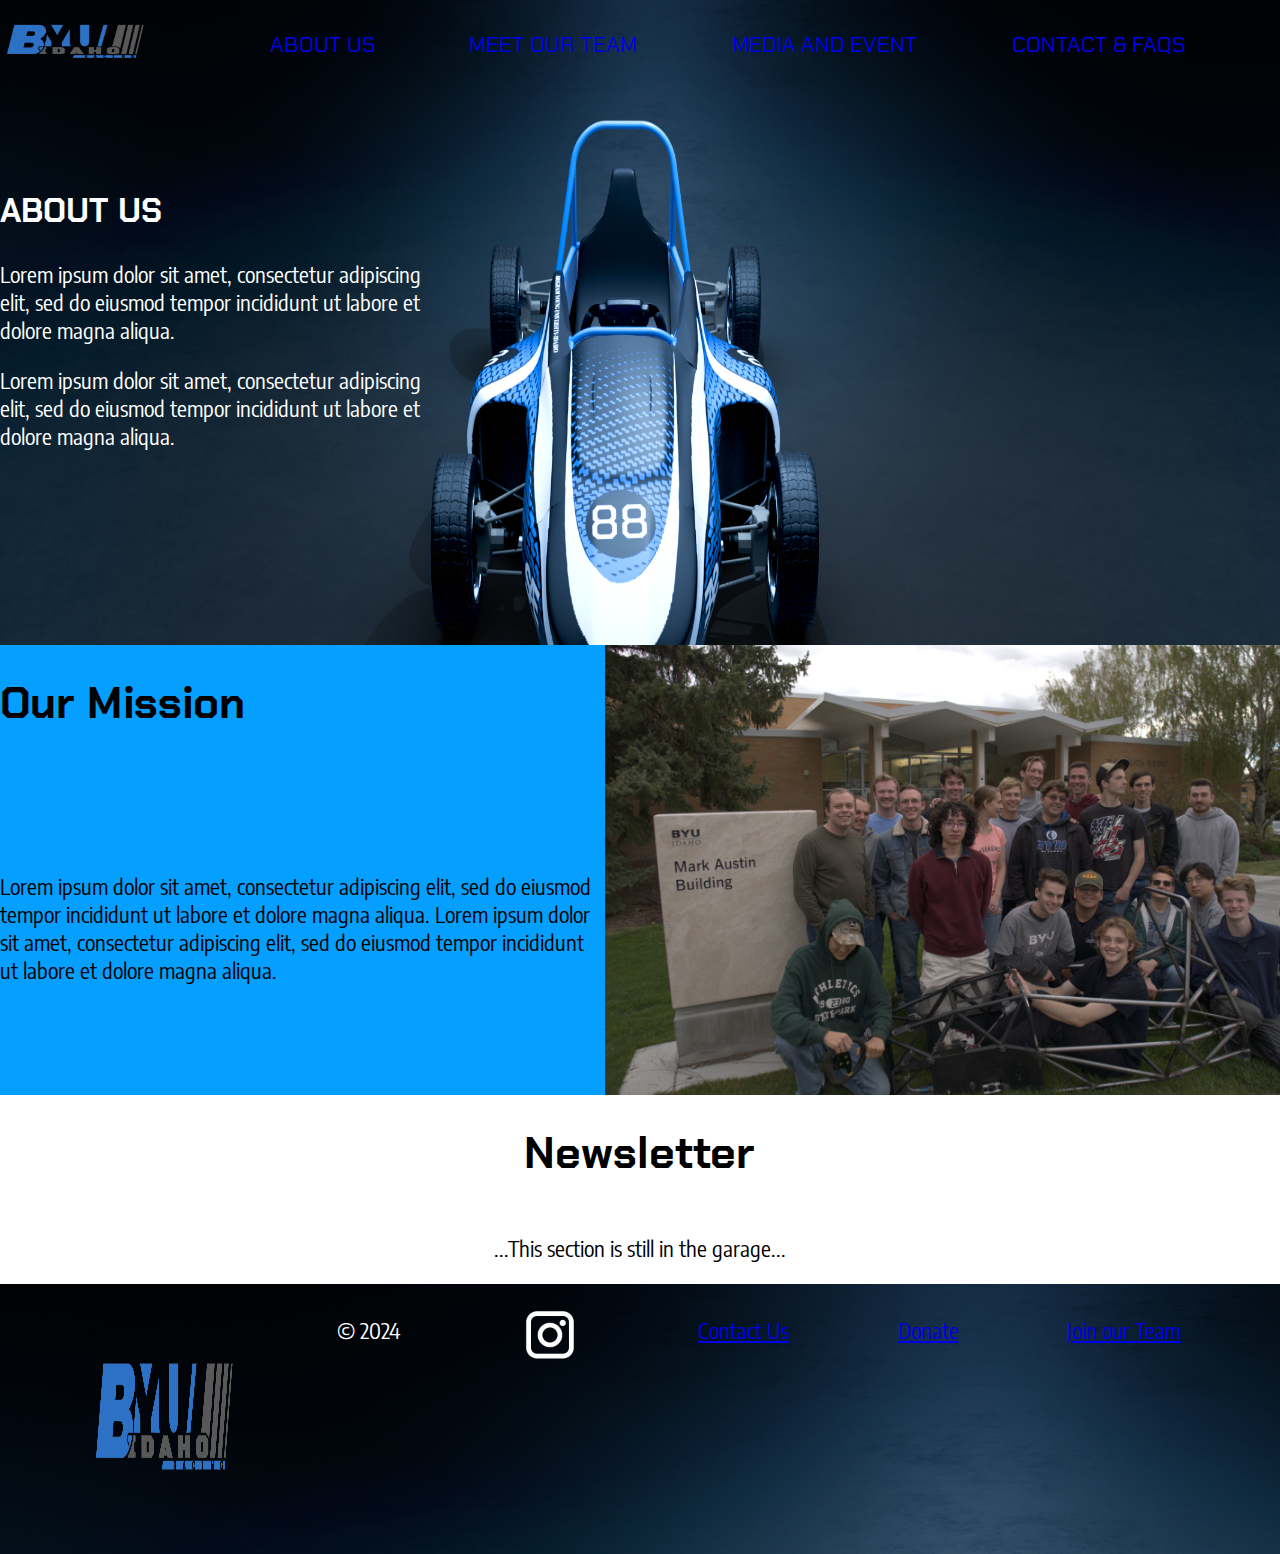
==== index.html @ 162aec61 "Initalize Repo" ====
<!DOCTYPE html>
<html lang="en">
<head>
    <meta charset="UTF-8">
    <meta name="viewport" content="width=device-width, initial-scale=1.0">
    <title>BYU-Idaho Racing</title>
    <link rel="stylesheet" type="text/css" href="styles.css">
    <link rel="preconnect" href="https://fonts.googleapis.com">
    <link rel="preconnect" href="https://fonts.gstatic.com" crossorigin>
    <link href="https://fonts.googleapis.com/css2?family=Chakra+Petch:ital,wght@0,300;0,400;0,500;0,600;0,700;1,300;1,400;1,500;1,600;1,700&family=Encode+Sans+Condensed:wght@300&family=Montserrat:ital,wght@0,100..900;1,100..900&display=swap" rel="stylesheet">
</head>
<body>
    <div id="content">
    <header>
        <a href="index.html" id="logo_link">
            <img class="logo" src="images/BYU_Idaho_Racing_Logo_V2.webp" alt="BYU-Idaho Racing Logo">
        </a>

        <nav>
            <a href="#">ABOUT US</a>
            <a href="#">MEET OUR TEAM</a>
            <a href="#">MEDIA AND EVENT</a>
            <a href="#">CONTACT & FAQS</a>
        </nav>
    </header>
    
    <div id="hero">
        <div id="hero-box">
            <img id="car-img" src="images/carrender.png" alt="BYU-I Car">
            <img id="background-img" src="images/WebsiteRenderBackground.png" alt="">    
        </div>
        <section>
            <h2 class="aboutus_home">
                ABOUT US 
            </h2>
            <p class="aboutus_home_msg">
                Lorem ipsum dolor sit amet, consectetur adipiscing elit, sed do eiusmod tempor incididunt ut labore et dolore magna aliqua. 
            </p>
            <p class="aboutus_home_msg">
                Lorem ipsum dolor sit amet, consectetur adipiscing elit, sed do eiusmod tempor incididunt ut labore et dolore magna aliqua. 
            </p>
        </section>
    </div>
    <main class="home_display">
        <section class="mission">
            <h1 class="mission_h1">Our Mission</h1>
            <img class="teamphoto" src="images/teamphoto.jpg" alt="Team Picture ">
            <p class="mission_msg">Lorem ipsum dolor sit amet, consectetur adipiscing elit, sed do eiusmod tempor incididunt ut labore et dolore magna aliqua. Lorem ipsum dolor sit amet, consectetur adipiscing elit, sed do eiusmod tempor incididunt ut labore et dolore magna aliqua.</p>
        </section>
        <section class="newsletter">
            <h1 class="newsletter_h1">Newsletter</h1>
            <p class="newsletter_msg">...This section is still in the garage...</p>
        </section>
    </main>
    <footer>
        <img class="logo" src="images/BYU_Idaho_Racing_Logo_V2.webp" alt="BYU-Idaho Racing Logo">
        <p>&copy; 2024</p>
        <div class="social">
            <a href="https://www.instagram.com/byui.formula.racing/">
                <img class="socials" src="images/insta_icon.png" target="_blank" alt="Instagram Icon">
            </a>
        </div>
        <p><a href="#">Contact Us</a></p>
        <p><a href="#">Donate</a></p>
        <p><a href="#">Join our Team</a></p>

    </footer>
    </div>
</body>
</html>
---- styles.css ----
@import url('https://fonts.googleapis.com/css2?family=Chakra+Petch:ital,wght@0,300;0,400;0,500;0,600;0,700;1,300;1,400;1,500;1,600;1,700&family=Encode+Sans+Condensed:wght@300&family=Montserrat:ital,wght@0,100..900;1,100..900&display=swap');

#content{
    --heading-font: "Chakra Petch" ;
    --paragraph-font: "Encode Sans Condensed", Montserrat;
    font-size: 22px;
    color: white;
    margin: 0;
    padding: 0;
}
/* #content:root{
    --heading-font: static("Chakra Petch") ;
    --paragraph-font: static("Encode Sans Condensed"), Montserrat;
    font-size: 22px;
} */
/* p{
    --paragraph-font: static("Encode Sans Condensed"), Montserrat; 
} */
body{
    margin: 0;
    padding: 0;
    font-family: "Encode Sans Condensed", Montserrat;
    background-color: lightslategray ;
}
h1, h2, h3, h4{
    font-family: "Chakra Petch" ;
}
header{
    display: grid;
    grid-template-columns: 175px auto;
}
.logo{
    width: 150px;
    grid-column: 1/2;
}
nav{
    font-family: "Chakra Petch";
    display: flex;
    align-items: center;
    justify-content: space-evenly;
}
nav a{
    text-decoration: none;
}
#hero{
    display: grid;
    grid-template-columns: repeat(3,1fr);
    margin-top: -100px;
}
#hero-box{
    display: grid;
    grid-column: 1/4;
    z-index: -1;
}
#car-img, #background-img{
    position: absolute;
}
#car-img{
    margin-top: 20px;
    width: 90%;
    height: 100vh;
    left: 40px;
    z-index: 2;
}
#background-img{
    width: 100%;
    height: 107vh;
    z-index: 1;
}
.aboutus_home{
    grid-column: 1/2 ;
    margin-top: 200px;
}
.home_display{
    margin-top: 200px;
    /* display: grid; */
    /* grid-template-rows: repeat(2, 1fr); */
}
.mission{
    margin-top: -27px;
    background-color: #049fff;
    grid-row: 1/2;
    display: grid;
    grid-template-columns: repeat(2, 1fr);
}
.mission_h1{
    grid-row: 1/2;
}
.mission_msg{
    grid-row: 2/3;
}
.mission_h1, .mission_msg{
    color: black;
    grid-column: 1/2;
}
.teamphoto{
    grid-row: 1/3;
    height: 450px;
    width: auto;
    margin-left: auto;
    /* margin-right: auto; */
}
.newsletter{
    background-color: white;
    grid-row: 2/3;
    display: grid;
    grid-template-columns: repeat(3, 1fr);
}
.newsletter_h1{
    color: black;
    grid-column: 2/3;
    text-align: center;
}
.newsletter_msg{
    color: black;
    grid-column: 2/3;
    grid-row: 2/3;
    text-align: center;
}
footer{
    background-image: url(images/WebsiteRenderBackground.png);
    height: 30vh;
    display: flex;
    flex-direction: row;
    justify-content: space-evenly;
}
footer p{
    padding: 10px;
}
.socials{
    width: 100px;
    height: 100px;  
}
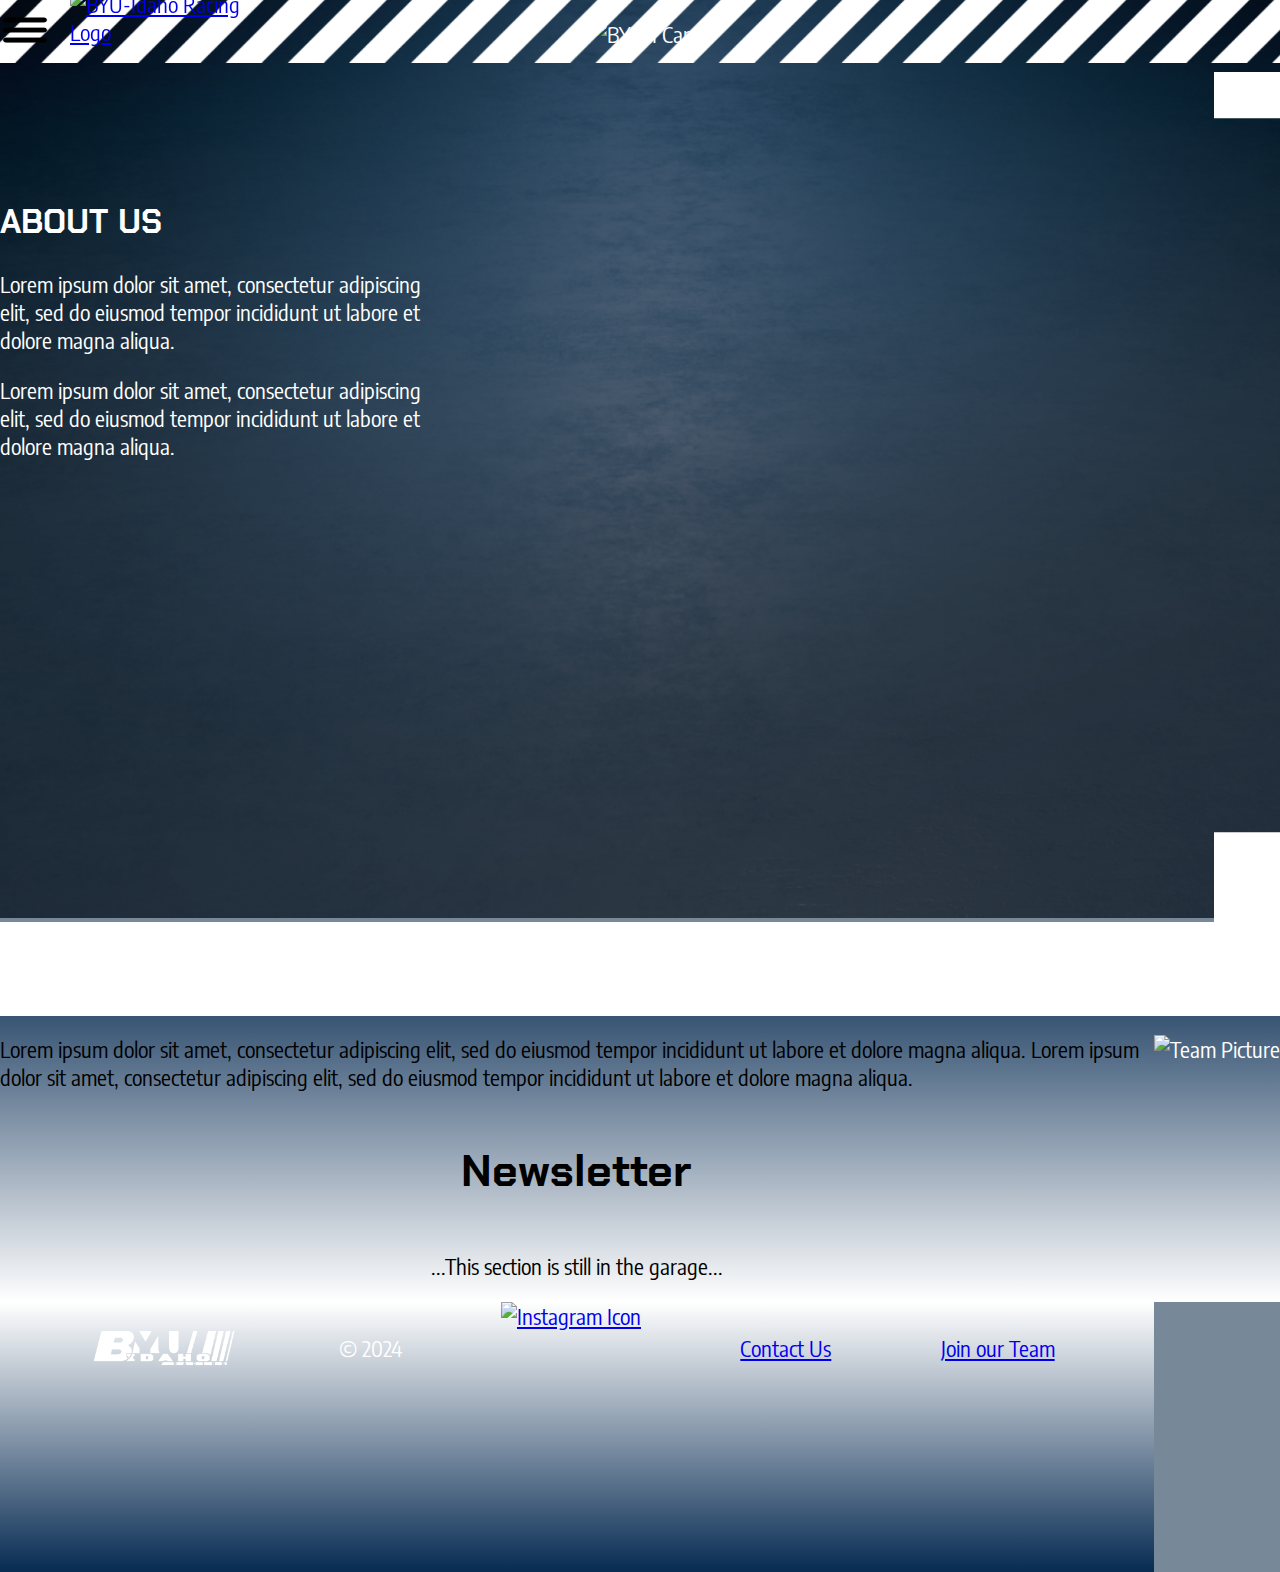
==== commit b4c7f394: "re-downloaded photos, created subpages and applied animations on homepage." ====
--- a/index.html
+++ b/index.html
@@ -4,7 +4,7 @@
     <meta charset="UTF-8">
     <meta name="viewport" content="width=device-width, initial-scale=1.0">
     <title>BYU-Idaho Racing</title>
-    <link rel="stylesheet" type="text/css" href="styles.css">
+    <link rel="stylesheet" type="text/css" href="styles/styles.css">
     <link rel="preconnect" href="https://fonts.googleapis.com">
     <link rel="preconnect" href="https://fonts.gstatic.com" crossorigin>
     <link href="https://fonts.googleapis.com/css2?family=Chakra+Petch:ital,wght@0,300;0,400;0,500;0,600;0,700;1,300;1,400;1,500;1,600;1,700&family=Encode+Sans+Condensed:wght@300&family=Montserrat:ital,wght@0,100..900;1,100..900&display=swap" rel="stylesheet">
@@ -12,24 +12,42 @@
 <body>
     <div id="content">
     <header>
+        <div id="mySidenav" class="sidenav">
+            <a href="javascript:void(0)" class="closebtn" onclick = "closeNav()">&times;</a>
+                <a href="aboutus.html">ABOUT US</a>
+                <a href="team.html">MEET OUR TEAM</a>
+                <a href="media.html">MEDIA AND EVENT</a>
+                <a href="contact.html">CONTACT & FAQS</a>
+        </div>
+        <span style="font-size:30px;cursor:pointer" onclick="openNav()"><img class="navicon" src="images/Hamburger_icon.svg.png" alt=""></span>
+
+        <script>
+            function openNav() {
+                document.getElementById("mySidenav").style.width = "250px";
+                document.body.style.backgroundColor = "rgba(7,43,82,0.4)";
+            }
+
+            /* Set the width of the side navigation to 0 and the left margin of the page content to 0, and the background color of body to white */
+            function closeNav() {
+                document.getElementById("mySidenav").style.width = "0";
+                document.body.style.backgroundColor = "white";
+            }
+        </script>
+        
         <a href="index.html" id="logo_link">
             <img class="logo" src="images/BYU_Idaho_Racing_Logo_V2.webp" alt="BYU-Idaho Racing Logo">
         </a>
-
-        <nav>
-            <a href="#">ABOUT US</a>
-            <a href="#">MEET OUR TEAM</a>
-            <a href="#">MEDIA AND EVENT</a>
-            <a href="#">CONTACT & FAQS</a>
-        </nav>
     </header>
     
-    <div id="hero">
+    <div id="CarAnim"><div class=titlecontainer><h1>BYU IDAHO RACING</h1></div></div>
+    <div class="AnimBars"></div>
+    <div class="AnimBars2"></div>
+
+    <div id="hero">            
         <div id="hero-box">
-            <img id="car-img" src="images/carrender.png" alt="BYU-I Car">
-            <img id="background-img" src="images/WebsiteRenderBackground.png" alt="">    
+            <img id="car-img" src="images/carrender.png" alt="BYU-I Car">    
         </div>
-        <section>
+        <section id="Aboutus">
             <h2 class="aboutus_home">
                 ABOUT US 
             </h2>
@@ -41,6 +59,7 @@
             </p>
         </section>
     </div>
+
     <main class="home_display">
         <section class="mission">
             <h1 class="mission_h1">Our Mission</h1>
@@ -53,16 +72,17 @@
         </section>
     </main>
     <footer>
-        <img class="logo" src="images/BYU_Idaho_Racing_Logo_V2.webp" alt="BYU-Idaho Racing Logo">
+        <a href="index.html">
+            <img class="logo" src="images/WhiteLogo.png" alt="BYU-Idaho Racing Logo">
+        </a>
         <p>&copy; 2024</p>
-        <div class="social">
-            <a href="https://www.instagram.com/byui.formula.racing/">
-                <img class="socials" src="images/insta_icon.png" target="_blank" alt="Instagram Icon">
+        <div class="ftr_logo">
+            <a href="https://www.instagram.com/byui.formula.racing/" target="_blank">
+                <img class="socials" src="images/insta_icon.png"  alt="Instagram Icon">
             </a>
         </div>
-        <p><a href="#">Contact Us</a></p>
-        <p><a href="#">Donate</a></p>
-        <p><a href="#">Join our Team</a></p>
+        <p><a href="contact.html">Contact Us</a></p>
+        <p><a href="team.html">Join our Team</a></p>
 
     </footer>
     </div>
--- a/styles/styles.css
+++ b/styles/styles.css
@@ -0,0 +1,276 @@
+@import url('https://fonts.googleapis.com/css2?family=Chakra+Petch:ital,wght@0,300;0,400;0,500;0,600;0,700;1,300;1,400;1,500;1,600;1,700&family=Encode+Sans+Condensed:wght@300&family=Montserrat:ital,wght@0,100..900;1,100..900&display=swap');
+
+#content{
+    --heading-font: "Chakra Petch" ;
+    --paragraph-font: "Encode Sans Condensed", Montserrat;
+    font-size: 22px;
+    color: white;
+    margin: 0;
+    padding: 0;
+}
+body{
+    margin: 0;
+    padding: 0;
+    font-family: "Encode Sans Condensed", Montserrat;
+    background-color: lightslategray ;
+    max-width: 100vw;
+}
+h1, h2, h3, h4{
+    font-family: "Chakra Petch" ;
+}
+header{
+    position: fixed;
+    background-image: url(BannerBackground.png);
+    width: 100%;
+    height: 62.5px;
+    background-size: auto 101%;
+
+    background-position: bottom 0px right -62.5px;
+    top: 0px;
+    z-index: 10;
+    /* background-color: rgba(7, 43, 82, 0); */
+
+    animation: colorIn 1s forwards;
+
+    display: grid;
+    grid-template-columns: 70px 175px auto;
+}
+@keyframes colorIn{
+    100%{background-color: #072b52;
+    }
+}
+.logo{
+    grid-column: 2/3;
+    width: 150px; /*Change to a relative value*/
+    margin-top: -10px;
+}
+span{
+    grid-column: 1/2;
+    margin-top: 10px;
+}
+
+/* SIDEBAR NAVIGATION WITH OPACITY */
+
+.navicon{
+    width: 50px;
+    height: 40px;
+}
+
+.sidenav {
+    height: 100%; /* 100% Full-height */
+    width: 0; /* 0 width - change this with JavaScript */
+    position: fixed; /* Stay in place */
+    z-index: 1; /* Stay on top */
+    top: 0; /* Stay at the top */
+    left: 0;
+    background-color: #111; /* Black*/
+    overflow-x: hidden; /* Disable horizontal scroll */
+    padding-top: 60px; /* Place content 60px from the top */
+    transition: 0.5s; /* 0.5 second transition effect to slide in the sidenav */
+}
+  
+  /* The navigation menu links */
+  .sidenav a {
+    padding: 8px 8px 8px 32px;
+    text-decoration: none;
+    font-size: 25px;
+    color: #818181;
+    display: block;
+    transition: 0.3s;
+}
+  
+  /* When you mouse over the navigation links, change their color */
+  .sidenav a:hover {
+    color: #f1f1f1;
+}
+  
+  /* Position and style the close button (top right corner) */
+  .sidenav .closebtn {
+    position: absolute;
+    top: 0;
+    right: 25px;
+    font-size: 36px;
+    margin-left: 50px;
+}
+/* ANIMATION FOR HERO IMG */
+
+#CarAnim{
+    background-color: rgb(255, 255, 255);
+    top: 8vh;
+    width: 174vh;
+    height: 103vh;
+    right: -1500px;
+    position: fixed;
+    z-index: 4;
+    clip-path: polygon(0% 0%, 100% 0%, 100% 92%, -50% 92%, 0% 82%, 
+    7vw 82%, 10vw 77%, 80% 77%, 90% 59%, 90% 23%, 80% 5%, 0% 5%);
+    animation: slideTop 1.5s forwards;
+    animation-delay: 1s;
+    overflow-x:hidden;
+    overflow-y: hidden;
+}
+.titlecontainer{
+    width: 584px;
+    height: 37px;
+    margin-top: 79vh;
+    margin-left: 11vw;
+    font-family: Chakra Petch;
+    text-align: center;
+    padding: 0px;
+    color: rgba(7, 43, 82, 1);
+    font-size: 3vh;
+    letter-spacing: 0.65vw;
+}
+
+@keyframes slideTop{
+    100% {
+        transform: translateX(-1500px);
+        position: absolute;
+          }
+        }
+@keyframes scrollprevent{
+    100%{
+    overflow-y: visible;
+    }
+}
+
+.AnimBars{
+    position:absolute;
+    z-index: 3;
+    top: -13.2vh;
+    left: 0px;
+    width: 100vw;
+    height: 13.2vh;
+    background-color: white;
+    animation: slideUp 1s forwards;
+}
+@keyframes slideUp{
+    100% {
+        transform: translateY(13.2vh);
+          }
+}
+.AnimBars2{
+    position: absolute;
+    z-index: 3;
+    top: 102.4vh;
+    left: 0px;
+    width: 100vw;
+    height: 10.5vh;
+    background-color: white;
+    animation: slideDown 1s forwards;
+}
+@keyframes slideDown{
+    100% {
+        transform: translateY(-10vh);
+    }
+}
+
+
+#hero{
+    display: grid;
+    grid-template-columns: repeat(3,1fr);
+    background-color: rgb(255, 255, 255);
+    width: 100vw;
+    height: 102vh;
+    overflow: hidden;
+    background-image: url(WebsiteRenderBackground.png);
+    /* margin-top: -100px; */
+    background-size: auto 145%;
+    background-position: center;
+    background-repeat: no-repeat;
+}
+#hero-box{
+    width: 100vw;
+    height: 102vh;
+    z-index: 2;
+    position: absolute;
+    text-align: center;
+}
+/* #car-img, #background-img{
+    position: absolute;
+} */
+#car-img{
+    margin-top: 20px;
+    width: 165vh;
+    height: 100vh;
+    left: 50px;
+    animation: shrinkcar 1.5s forwards;
+    animation-delay: 1s;
+}
+@keyframes shrinkcar{
+    100%{
+        transform: scale(0.8,0.8) translateY(-4vh);
+    }
+}
+.Aboutus{
+    margin-right: 4vw;
+    margin-left: 4vw;
+    animation: FadeIn 2.5s forwards;
+    animation-delay: 1s;
+    opacity: 0%;
+}
+@keyframes FadeIn{
+    100%{
+        opacity: 100%;
+    }
+}
+.aboutus_home{
+    grid-column: 1/2 ;
+    margin-top: 200px;
+}
+.home_display{
+    background-image: linear-gradient(#072b52, white);
+}
+/* .mission{
+    margin-top: -27px;
+    background-color: #049fff;
+    grid-row: 1/2;
+} */
+/* .mission_h1{
+    grid-row: 1/2;
+}
+.mission_msg{
+    grid-row: 2/3;
+} */
+.mission_h1, .mission_msg{
+    color: black;
+    /* grid-column: 1/2; */
+}
+.teamphoto{
+    /* grid-row: 1/3; */
+    float: right;
+    height: 40vh;
+    width: auto;
+    margin-left: auto;
+    /* margin-right: auto; */
+}
+.newsletter{
+    /* grid-row: 2/3; */
+    display: grid;
+    grid-template-columns: repeat(3, 1fr);
+}
+.newsletter_h1{
+    color: black;
+    grid-column: 2/3;
+    text-align: center;
+}
+.newsletter_msg{
+    color: black;
+    grid-column: 2/3;
+    grid-row: 2/3;
+    text-align: center;
+}
+footer{
+    background-image: linear-gradient(white, #072b52);
+    height: 30vh;
+    display: flex;
+    flex-direction: row;
+    justify-content: space-evenly;
+}
+footer p{
+    padding: 10px;
+}
+.socials{
+    width: 100px;
+    height: 100px;  
+}
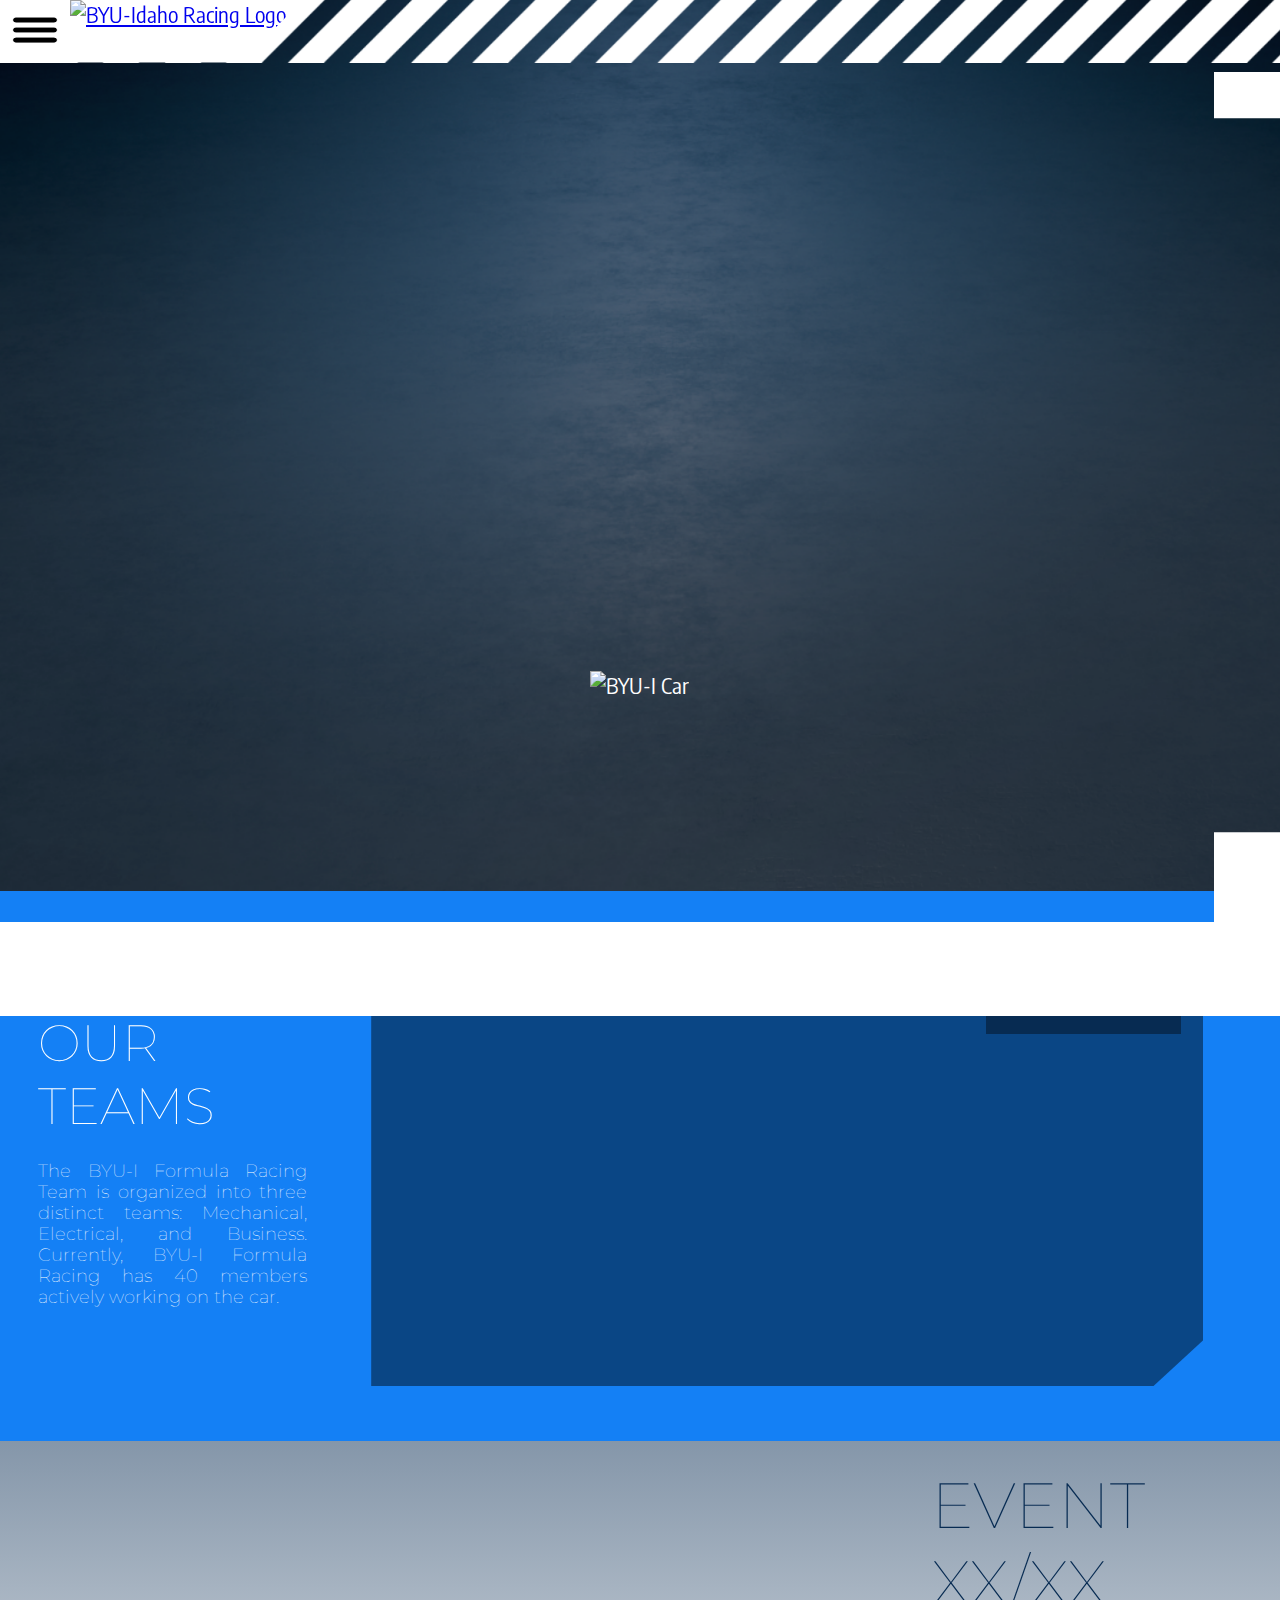
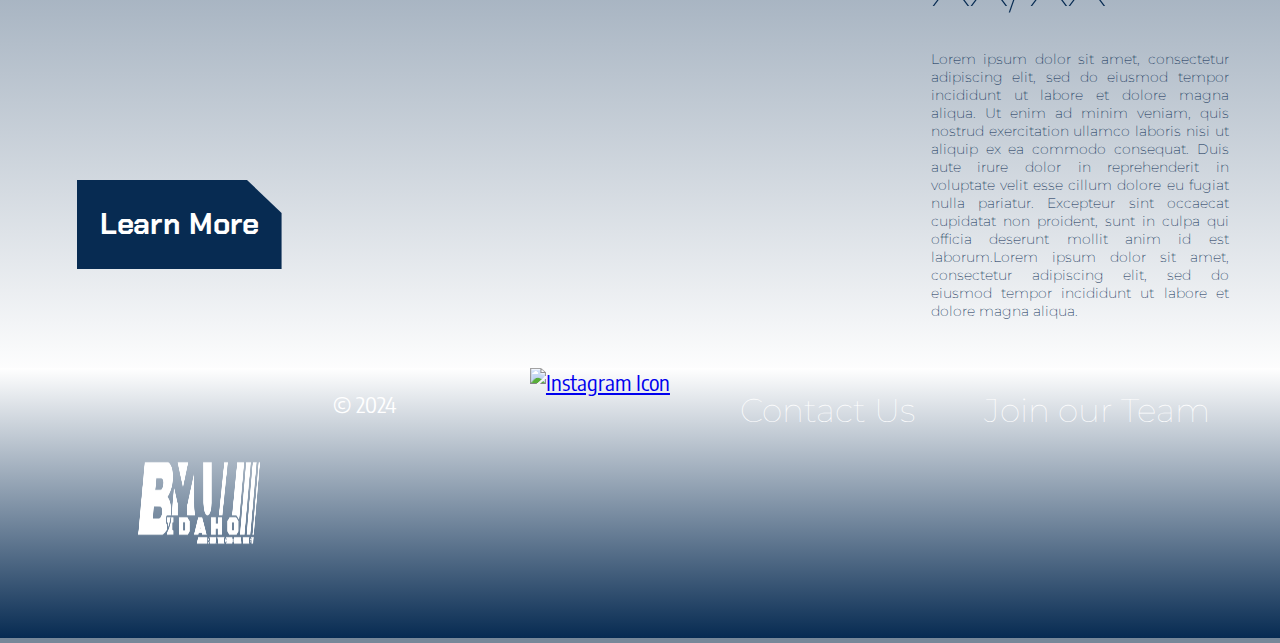
==== commit 3256dbc2: "matched index and css with branch, updated teams page" ====
--- a/index.html
+++ b/index.html
@@ -14,16 +14,25 @@
     <header>
         <div id="mySidenav" class="sidenav">
             <a href="javascript:void(0)" class="closebtn" onclick = "closeNav()">&times;</a>
-                <a href="aboutus.html">ABOUT US</a>
-                <a href="team.html">MEET OUR TEAM</a>
-                <a href="media.html">MEDIA AND EVENT</a>
-                <a href="contact.html">CONTACT & FAQS</a>
-        </div>
-        <span style="font-size:30px;cursor:pointer" onclick="openNav()"><img class="navicon" src="images/Hamburger_icon.svg.png" alt=""></span>
+            <div class="navMain">
+                <div class="navcontainer">
+                    <a class="navbutton" href="index.html">HOME</a>
+                    <a class="navbutton" href="aboutus.html">ABOUT US</a>
+                    <a class="navbutton" href="team.html">MEET OUR TEAM</a>
+                    <a class="navbutton" href="media.html">MEDIA AND EVENT</a>
+                    <a class="navbutton" href="contact.html">CONTACT & FAQS</a>
+                </div>
+            </div>
+        </div>
+        <span class="menuicon" style="font-size:30px;cursor:pointer" onclick="openNav()"><img class="navicon" src="images/Hamburger_icon.svg.png" alt=""></span>
 
         <script>
+            window.onbeforeunload = function () {
+                window.scrollTo(0,0)
+            }
+
             function openNav() {
-                document.getElementById("mySidenav").style.width = "250px";
+                document.getElementById("mySidenav").style.width = "100%";
                 document.body.style.backgroundColor = "rgba(7,43,82,0.4)";
             }
 
@@ -32,11 +41,38 @@
                 document.getElementById("mySidenav").style.width = "0";
                 document.body.style.backgroundColor = "white";
             }
+            let slideIndex = 1;
+            showSlides(slideIndex);
+
+            function plusSlides(n) {
+                showSlides(slideIndex += n);
+            }
+
+            function currentSlide(n) {
+                showSlides(slideIndex = n);
+            }
+
+            function showSlides(n) {
+                let i;
+                let slides = document.getElementsByClassName("MySlides");
+                let dots = document.getElementsByClassName("dot");
+                if (n > slides.length) {slideIndex = 1}    
+                if (n < 1) {slideIndex = slides.length}
+                for (i = 0; i < slides.length; i++) {
+                    slides[i].style.display = "none";  
+                }
+                for (i = 0; i < dots.length; i++) {
+                    dots[i].className = dots[i].className.replace(" active", "");
+                }
+                slides[slideIndex-1].style.display = "block";  
+                dots[slideIndex-1].className += " active";
+            }
         </script>
-        
-        <a href="index.html" id="logo_link">
-            <img class="logo" src="images/BYU_Idaho_Racing_Logo_V2.webp" alt="BYU-Idaho Racing Logo">
-        </a>
+        <div class="HeaderBar">
+            <a href="index.html" id="logo_link">
+                <img class="logo" src="images/BYU_Idaho_Racing_Logo_V2.webp" alt="BYU-Idaho Racing Logo">
+            </a>
+        </div>
     </header>
     
     <div id="CarAnim"><div class=titlecontainer><h1>BYU IDAHO RACING</h1></div></div>
@@ -45,23 +81,91 @@
 
     <div id="hero">            
         <div id="hero-box">
-            <img id="car-img" src="images/carrender.png" alt="BYU-I Car">    
+            <div id="car-imgContainer">         
+                <section id="CarHover">
+                    <!-- Add in appear when hover w3 feature -->
+                    <p class="CarHoverText">     
+                        Check out the groundbreaking Viking-I Chassis design created by students here at BYU-Idaho.
+                    </p>
+                    <a class="LearnMoreChassis" href="aboutus.html">LEARN MORE</a>
+                </section>
+            <img id="car-img" src="images/carrender.png" alt="BYU-I Car"></div>   
         </div>
         <section id="Aboutus">
             <h2 class="aboutus_home">
                 ABOUT US 
             </h2>
             <p class="aboutus_home_msg">
-                Lorem ipsum dolor sit amet, consectetur adipiscing elit, sed do eiusmod tempor incididunt ut labore et dolore magna aliqua. 
-            </p>
-            <p class="aboutus_home_msg">
-                Lorem ipsum dolor sit amet, consectetur adipiscing elit, sed do eiusmod tempor incididunt ut labore et dolore magna aliqua. 
+                The BYU-Idaho Formula Racing Team is a passionate and ambitious student-led design group based at Brigham Young University-Idaho. Each year, the team faces the exciting challenge of designing and building a compact, open-wheel race car. Please visit our about us page to learn more. 
             </p>
         </section>
     </div>
 
     <main class="home_display">
-        <section class="mission">
+        <div class="TeamHolder">
+            <div class="TeamText">
+                <h2>
+                    MEET OUR TEAMS
+                </h2>
+                <p>
+                    The BYU-I Formula Racing Team is organized into three distinct teams: Mechanical, Electrical, and Business. Currently, BYU-I Formula Racing has 40 members actively working on the car.
+                </p>
+            </div>
+            <div class="ArrowContainer">
+                <a onclick="plusSlides(1)" class="NextArrow">
+                </a>
+                <a onclick="plusSlides(-1)" class="PrevArrow">
+                    
+                </a>
+        </div>
+            <section class="CarouselTeam">
+                <div class="CarouselContainer">
+                
+                        <div class="MySlides fade">
+                            <div class="TeamContainer">
+                            <div class="TeamHeader"><h3>
+                                Pizza Team
+                            </h3>
+                        </div>
+                            <a class="LearnTeam" href="#">
+                                LEARN MORE
+                            </a>
+                            <img src="images/Pizza Team.png" id="PizzaTeam" alt="PizzaTeam">
+                            </div>
+                        </div>
+    
+                        
+                        <div class="MySlides fade">
+                            <div class="TeamContainer">
+                            <div class="TeamHeader"><h3>
+                                Team 2
+                            </h3>
+                        </div>
+                            <a class="LearnTeam" href="#">
+                                LEARN MORE
+                            </a>
+                            
+                            </div>
+                        </div>
+    
+                        
+                        <div class="MySlides fade">
+                            <div class="TeamContainer">
+                            <div class="TeamHeader"><h3>
+                                Team 3
+                            </h3>
+                        </div>
+                            <a class="LearnTeam" href="#">
+                                LEARN MORE
+                            </a>
+                            
+                            </div>
+                        </div>
+    
+                    </div>
+            </section>
+        </div>
+        <!-- <section class="mission">
             <h1 class="mission_h1">Our Mission</h1>
             <img class="teamphoto" src="images/teamphoto.jpg" alt="Team Picture ">
             <p class="mission_msg">Lorem ipsum dolor sit amet, consectetur adipiscing elit, sed do eiusmod tempor incididunt ut labore et dolore magna aliqua. Lorem ipsum dolor sit amet, consectetur adipiscing elit, sed do eiusmod tempor incididunt ut labore et dolore magna aliqua.</p>
@@ -69,11 +173,32 @@
         <section class="newsletter">
             <h1 class="newsletter_h1">Newsletter</h1>
             <p class="newsletter_msg">...This section is still in the garage...</p>
-        </section>
+        </section> -->
+        <section class="Event">
+            <div class="EventHero">
+                <a href="#" class="LearnMoreEvent">
+                    Learn More
+                </a>
+            </div>
+            <div class="EventText">
+                <h2>
+                    EVENT
+                    <br>
+                    XX/XX
+                </h2>
+                <p>
+                    Lorem ipsum dolor sit amet, consectetur adipiscing elit, sed do eiusmod tempor incididunt ut labore et dolore magna 
+                    aliqua. Ut enim ad minim veniam, quis nostrud exercitation ullamco laboris nisi ut aliquip ex ea commodo consequat. 
+                    Duis aute irure dolor in reprehenderit in voluptate velit esse cillum dolore eu fugiat nulla pariatur. Excepteur
+                     sint occaecat cupidatat non proident, sunt in culpa qui officia deserunt mollit anim id est laborum.Lorem ipsum
+                      dolor sit amet, consectetur adipiscing elit, sed do eiusmod tempor incididunt ut labore et dolore magna aliqua.
+                </p>
+            </div>
+        </section>        
     </main>
     <footer>
         <a href="index.html">
-            <img class="logo" src="images/WhiteLogo.png" alt="BYU-Idaho Racing Logo">
+            <img class="footer_logo" src="images/WhiteLogo.png" alt="BYU-Idaho Racing Logo">
         </a>
         <p>&copy; 2024</p>
         <div class="ftr_logo">
@@ -81,8 +206,8 @@
                 <img class="socials" src="images/insta_icon.png"  alt="Instagram Icon">
             </a>
         </div>
-        <p><a href="contact.html">Contact Us</a></p>
-        <p><a href="team.html">Join our Team</a></p>
+        <p><a class="FooterItem" href="contact.html">Contact Us</a></p>
+        <p><a class="FooterItem" href="team.html">Join our Team</a></p>
 
     </footer>
     </div>
--- a/styles/styles.css
+++ b/styles/styles.css
@@ -18,6 +18,35 @@
 h1, h2, h3, h4{
     font-family: "Chakra Petch" ;
 }
+.HeaderBar{
+    clip-path: polygon(0px 0px, 233px 0px, 170.5px 62.5px, 0px 62.5px);
+    background-color: rgb(255, 255, 255);
+}
+.LearnMoreChassis{
+    width:13vw;
+    text-align: center;
+    padding-left: 0.8vw;
+    padding-right: 0.8vw;
+    padding-top: 1.5vw;
+    padding-bottom: 1.5vw;
+    margin-left: 3vw;
+    clip-path: polygon(0% 0%, 88% 0%, 126% 100%, 100% 97%, 0% 97%);
+    background-color: white;
+    font-family: Chakra Petch;
+    text-decoration: none;
+    color:#072b52;
+    z-index: 2;
+    font-weight: 1000;
+    font-size: 2vw;
+    position: relative;
+    margin-top: 10vh;
+    display: block;
+}
+.ChassisHeader{
+    font-family: Montserrat;
+    font-weight: 100;
+    margin-left: 3vw;
+}
 header{
     position: fixed;
     background-image: url(BannerBackground.png);
@@ -28,12 +57,52 @@
     background-position: bottom 0px right -62.5px;
     top: 0px;
     z-index: 10;
-    /* background-color: rgba(7, 43, 82, 0); */
+    background-color: rgba(7, 43, 82, 0);
 
     animation: colorIn 1s forwards;
 
     display: grid;
-    grid-template-columns: 70px 175px auto;
+    grid-template-columns: 70px 233px auto;
+}
+
+#CarHover{
+    width: 0vw;
+    height: 50vh;
+    background-color:#1480f5;
+    margin-top: 13vh;
+    margin-left: 2vw;
+    transition: 1s ease;
+    overflow: hidden;
+    box-shadow: 10px 0px 30px #000000;
+    font-family: Montserrat;
+    font-weight: 100;
+    text-align: justify;
+    text-justify: inter-word;
+    box-sizing: border-box;
+}
+.CarHoverText{
+    margin-left: 3vw;
+    width: 25vw;
+}
+
+#car-imgContainer:hover #CarHover{
+    width: 45vw;
+}
+
+
+@keyframes headershadow{
+    5%{
+    box-shadow: 0px 5px 98px black;
+    height: 40px
+    }
+    100%{
+    box-shadow: 0px 5px 98px black;
+    height: 40px 
+    }
+}
+
+.headerbottom-scrolled {
+    transform: translateY(-20px); /* Moves the header up slightly */
 }
 @keyframes colorIn{
     100%{background-color: #072b52;
@@ -41,12 +110,19 @@
 }
 .logo{
     grid-column: 2/3;
-    width: 150px; /*Change to a relative value*/
+    width: 150px; 
     margin-top: -10px;
 }
 span{
     grid-column: 1/2;
     margin-top: 10px;
+}
+.menuicon{
+    background-color: white;
+    margin-top: 0px;
+    padding: 9.5px;
+    height: 62.5px;
+    box-sizing: border-box;
 }
 
 /* SIDEBAR NAVIGATION WITH OPACITY */
@@ -63,35 +139,92 @@
     z-index: 1; /* Stay on top */
     top: 0; /* Stay at the top */
     left: 0;
-    background-color: #111; /* Black*/
+    background-image: linear-gradient(to right, rgba(0,0,0,0.5), rgba(0,0,0,0));
     overflow-x: hidden; /* Disable horizontal scroll */
     padding-top: 60px; /* Place content 60px from the top */
     transition: 0.5s; /* 0.5 second transition effect to slide in the sidenav */
-}
-  
+    right: 25px;
+    font-size: 36px;
+    margin-left: 0px;
+}
+.navMain{
+    width: 250px; 
+    height: 100%; /* 100% Full-height */
+    background-color: white;
+    box-shadow: 11px -75px 98px black;
+    transition: 5s ease-in; /* 0.5 second transition effect to slide in the sidenav */
+    
+}
   /* The navigation menu links */
-  .sidenav a {
+  .navbutton {
+    padding: 8px 8px 8px 32px;
+    text-decoration: none;
+    font-size: 25px;
+    color: rgba(7, 43, 82, 1);
+    display: block;
+    transition: 0.3s;
+    clip-path: polygon(0% 0%, 100% 0%, 100% 82%, 96% 97%, 0% 97%);
+    background-color: white;
+    height: 41px;
+    width: 211px;
+    margin-left: 0px;
+    font-family: Chakra Petch;
+}
+.navcontainer{
+    background-color: rgba(7, 43, 82, 1);
+}
+  /* When you mouse over the navigation links, change their color */
+  .navbutton:hover {
+    color: white;
+    background-color: rgba(7, 43, 82, 1);
+}
+  
+  /* Position and style the close button (top right corner) */
+  .sidenav .closebtn {
+    top: 0;
+
+}
+.closebtn{
+top: 0;
+left: 0px;
+width: 251px;
+height: 100px;
+background-color: white;
+text-decoration: none;
+box-sizing: border-box;
+padding-left: 30px;
+font-size: 50px;
+color: rgba(7, 43, 82, 1);
+position: absolute;
+}
+
+.closebtn:hover{
+font-weight: 1000;
+}
+  
+/* The navigation menu links */
+/* .sidenav a {
     padding: 8px 8px 8px 32px;
     text-decoration: none;
     font-size: 25px;
     color: #818181;
     display: block;
     transition: 0.3s;
-}
+} */
   
   /* When you mouse over the navigation links, change their color */
-  .sidenav a:hover {
+/* .sidenav a:hover {
     color: #f1f1f1;
-}
+} */
   
   /* Position and style the close button (top right corner) */
-  .sidenav .closebtn {
+/* .sidenav .closebtn {
     position: absolute;
     top: 0;
     right: 25px;
     font-size: 36px;
     margin-left: 50px;
-}
+} */
 /* ANIMATION FOR HERO IMG */
 
 #CarAnim{
@@ -101,7 +234,7 @@
     height: 103vh;
     right: -1500px;
     position: fixed;
-    z-index: 4;
+    z-index: 6;
     clip-path: polygon(0% 0%, 100% 0%, 100% 92%, -50% 92%, 0% 82%, 
     7vw 82%, 10vw 77%, 80% 77%, 90% 59%, 90% 23%, 80% 5%, 0% 5%);
     animation: slideTop 1.5s forwards;
@@ -113,7 +246,7 @@
     width: 584px;
     height: 37px;
     margin-top: 79vh;
-    margin-left: 11vw;
+    margin-left: 18.5vw;
     font-family: Chakra Petch;
     text-align: center;
     padding: 0px;
@@ -136,7 +269,7 @@
 
 .AnimBars{
     position:absolute;
-    z-index: 3;
+    z-index: 5;
     top: -13.2vh;
     left: 0px;
     width: 100vw;
@@ -182,32 +315,53 @@
 #hero-box{
     width: 100vw;
     height: 102vh;
-    z-index: 2;
+    z-index: 1;
     position: absolute;
     text-align: center;
 }
-/* #car-img, #background-img{
-    position: absolute;
-} */
-#car-img{
-    margin-top: 20px;
-    width: 165vh;
-    height: 100vh;
-    left: 50px;
+#car-imgContainer{
+    margin-top: 11.5vh;
+    width: 65vw;
+    height: 85.5vh;
+    margin-left: 26.5vw;
     animation: shrinkcar 1.5s forwards;
     animation-delay: 1s;
+    overflow: hidden;
+    border-left: 1vw solid transparent;
+    transition: 0s;
+    transition-delay: 10s;
+    position: relative;
+}
+
+#car-imgContainer:hover #car-img{
+    border-left: 25vw solid transparent;
+
+}
+#car-img{
+    margin-top: -71vh;
+    margin-left: -20vw;
+    width: 84.6vw;
+    transition: 1s ease;
+    animation: shrinkcar 1.5s forwards;
+    border-left: 0.1vw solid transparent;
 }
 @keyframes shrinkcar{
     100%{
-        transform: scale(0.8,0.8) translateY(-4vh);
+        transform: scale(0.85,0.85) translateY(-4vh) translateX(2vw);
     }
 }
-.Aboutus{
-    margin-right: 4vw;
+#Aboutus{
+    width: 28vw;
     margin-left: 4vw;
     animation: FadeIn 2.5s forwards;
     animation-delay: 1s;
     opacity: 0%;
+    position: relative;
+    text-align: justify;
+    text-justify: inter-word;
+    font-family: "Encode Sans Condensed", Montserrat;
+    font-weight: 100;
+    margin-top: -7vh;
 }
 @keyframes FadeIn{
     100%{
@@ -217,6 +371,10 @@
 .aboutus_home{
     grid-column: 1/2 ;
     margin-top: 200px;
+    text-align: justify;
+    text-justify: inter-word;
+    font-family: "Encode Sans Condensed", Montserrat;
+    font-weight: 100;
 }
 .home_display{
     background-image: linear-gradient(#072b52, white);
@@ -261,16 +419,356 @@
     text-align: center;
 }
 footer{
+    margin-top: -10px;
+    padding-top: 0px;
     background-image: linear-gradient(white, #072b52);
     height: 30vh;
     display: flex;
     flex-direction: row;
     justify-content: space-evenly;
 }
-footer p{
+/* footer p{
     padding: 10px;
 }
 .socials{
     width: 100px;
     height: 100px;  
-}
+} */
+.FooterTop{
+    grid-column: 1/6;
+    grid-row: 1;
+    width: 100%;
+    background-image: url(BannerBackground.png);
+    background-size: auto 101%;
+
+    background-position: bottom 0px right 50px;
+}
+
+.FooterItem{
+    grid-row: 3;
+    font-size: 33px;
+    text-decoration: none;
+    margin-top: -5px;
+    text-align: center;
+    font-family: Montserrat;
+    font-weight: 100;
+    text-decoration: none;
+    color: white;
+    transition: 0.5s;
+}
+
+.FooterItem:hover{
+    transform: scale(1.1,1.1);
+}
+
+.footer_logo{
+    grid-row: 3;
+    grid-column: 1;
+    height: 100%;
+    width: 130px;
+    background-size: 100% 100%;
+    background-position: center;
+    background-repeat: no-repeat;
+    margin-left: 5vw;
+}
+.socials{
+    grid-row: 3;
+    grid-column: 5;
+    height: 100%;
+    width: 105px;
+    background-image: url(SocialIcons.png);
+    background-size: 100% 100%;
+    background-position: center;
+    background-repeat: no-repeat;
+    text-align: center;
+    margin-left: 5vw;
+}
+
+.TeamHolder{
+    background-color:#1480f5;
+    width: 100vw;
+    height: 42vw;
+    margin-top: -3vh;
+    display: grid;
+    grid-template-columns: 1fr 3fr;
+    border-bottom: 1vw solid #1480f5;
+    
+}
+.TeamText{
+    height: 100%;
+    grid-column: 1;
+    font-family: Montserrat;
+    font-weight: 100;
+    padding-right: 1vw;
+    padding-top: 1.1vw;
+    padding-left: 3vw;
+    text-align: justify;
+    text-justify: inter-word;
+    box-sizing: border-box;
+}
+
+.TeamText p{
+font-size: 1.4vw;
+margin-top: -1.5vw;
+}
+
+.TeamText h2{
+    font-family: Montserrat;
+    font-weight: 100;
+    text-align: justify;
+    text-justify: inter-word;
+    box-sizing: border-box;
+    font-size: 4vw;
+}
+.CarouselTeam{
+    margin-left: 4vw;
+    margin-top: -34.5vw;
+    grid-column: 2;
+    background-color: rgba(0, 0, 0, 0.456);
+    height: 36vw;
+    width: 65vw;
+    clip-path: polygon(0% 0%, 94% 0%, 100% 10%, 100% 90%, 94% 100%, 0% 100%);
+    overflow: hidden;
+}
+
+.CarouselContainer{
+    margin-top: -3.5vw;
+    width: 195vw;
+    height: 35vw;
+    display: grid;
+    grid-template-columns: 1fr 1fr 1fr;
+}
+
+.TeamHeader{
+    background-image: url(Carouselheader.png);
+    background-size: 100% 100%;
+    background-position: center;
+    background-repeat: no-repeat;
+    color:#072b52;
+    padding-left: 1vw;
+    box-sizing: border-box;
+    padding-top: 1vw;
+    font-size: 1.9vw;
+    grid-column: 1;
+    position: relative;
+    z-index: 2;
+}
+
+.TeamHeader h3{
+margin-top: 0.7vw;
+}
+
+.LearnTeam{
+    box-sizing: border-box;
+    padding-top: 2.2vw;
+    background-color:#072b52;
+    font-family: chakra petch;
+    text-decoration: none;
+    font-size: 1.9vw;
+    display: block;
+    text-align: center;
+    font-weight: 1000;
+    grid-column: 2;
+    clip-path: polygon(0% 0%, 83% 0%, 100% 37%, 100% 100%, 0% 100%);
+    color: white;
+    transition: 0.2s ease;
+}
+
+.LearnTeam:hover{
+    background-color: white;
+    color:rgba(7, 43, 82, 1)
+}
+
+.TeamContainer{
+    margin-left: 5vw;
+    width: 58.3vw;
+    height: 6.5vw;
+    position: relative;
+    z-index: 3;
+    bottom: -5.2vw;
+    display: grid;
+    grid-template-columns: 43vw 1fr;
+    
+}
+
+
+.NextArrow{
+    grid-row: 1;
+    grid-column: 3;
+    background-image: url(NextArrow.png);
+    background-size: 100% 100%;
+    background-position: center;
+    background-repeat: no-repeat;
+    transition: 0.5s ease;
+    cursor: pointer;
+}
+
+.PrevArrow{
+    grid-row: 1;
+    grid-column: 1;
+    background-image: url(PrevArrow.png);
+    background-size: 100% 100%;
+    background-position: center;
+    background-repeat: no-repeat;
+    transition: 0.5s ease;
+    cursor: pointer;
+}
+
+.ArrowContainer{
+    margin-top: 19vw;
+    height: 7vw;
+    display: grid;
+    grid-template-columns: 8vw 57vw 8vw;
+    grid-template-rows: 1fr;
+    position: relative;
+    z-index: 4;
+}
+
+.PrevArrow:hover, .NextArrow:hover{
+    transform: scale(1.1,1.1);
+}
+
+.mySlides {display: none;
+}
+
+.fade {
+    animation-name: fade;
+    animation-duration: 1.5s;
+  }
+  
+  @keyframes fade {
+    from {opacity: .4} 
+    to {opacity: 1}
+  }
+
+  #PizzaTeam{
+    margin-left: -12%;
+    margin-top: -31%;
+    width: 152%;
+
+  }
+
+.Event{
+    padding: 4vw;
+    width: 100%;
+    display: grid;
+    grid-template-columns: 2.5fr 1fr;
+    height: 42vw;
+    box-sizing: border-box;
+}
+
+
+.EventText{
+    color:rgba(7, 43, 82, 1);
+    font-family: Montserrat;
+    font-weight: 200;
+    grid-column: 2;
+    text-align: justify;
+    text-justify: inter-word;
+    font-size: 1.1vw;
+    padding-left: 3vw;
+    box-sizing: border-box;
+}
+
+.EventText h2{
+    font-family: Montserrat;
+    font-weight: 100;
+    font-size: 5vw;
+    margin-top: -2vw;
+}
+
+.EventText p{
+    margin-top: -2vw;
+}
+
+.EventHero{
+    grid-column: 1;
+    margin-top: -0.5vw;
+    clip-path: polygon(0% 12%, 7% 0%, 100% 0%, 100% 100%, 7% 100%, 0% 88%);
+    background-image: url(RacePic.png);
+    background-size: 110%;
+    background-position: center;
+    background-repeat: no-repeat;
+}
+
+.LearnMoreEvent{
+    margin-left: 2vw;
+    margin-top: 23vw;
+    width: 16vw;
+    height: 7vw;
+    box-sizing: border-box;
+    padding-top: 2vw;
+    background-color: #072b52;
+    font-family: chakra petch;
+    text-decoration: none;
+    font-size: 2.3vw;
+    display: block;
+    text-align: center;
+    font-weight: 1000;
+    grid-column: 2;
+    clip-path: polygon(0% 0%, 83% 0%, 100% 37%, 100% 100%, 0% 100%);
+    color: white;
+    transition: 0.2s ease;
+}
+
+.LearnMoreEvent:hover{
+    background-color: white;
+    color:#072b52;
+}
+
+
+
+
+/* Team Page */
+/* Three columns side by side */
+.column {
+    float: right;
+    width: 30.3%;
+    margin-bottom: 16px;
+    padding: 0 8px;
+  }
+  
+  /* Display the columns below each other instead of side by side on small screens */
+  @media screen and (max-width: 650px) {
+    .column {
+      width: 100%;
+      display: block;
+    }
+  }
+  
+  /* Add some shadows to create a card effect */
+  .card {
+    box-shadow: 0 4px 8px 0 rgba(0, 0, 0, 0.2);
+  }
+  
+  /* Some left and right padding inside the container */
+  .container {
+    padding: 0 16px;
+  }
+  
+  /* Clear floats */
+  .container::after, .row::after {
+    content: "";
+    clear: both;
+    display: table;
+  }
+  
+  .title {
+    color: grey;
+  }
+  
+  .button {
+    border: none;
+    outline: 0;
+    display: inline-block;
+    padding: 8px;
+    color: white;
+    background-color: #000;
+    text-align: center;
+    cursor: pointer;
+    width: 100%;
+  }
+  
+  .button:hover {
+    background-color: #555;
+  }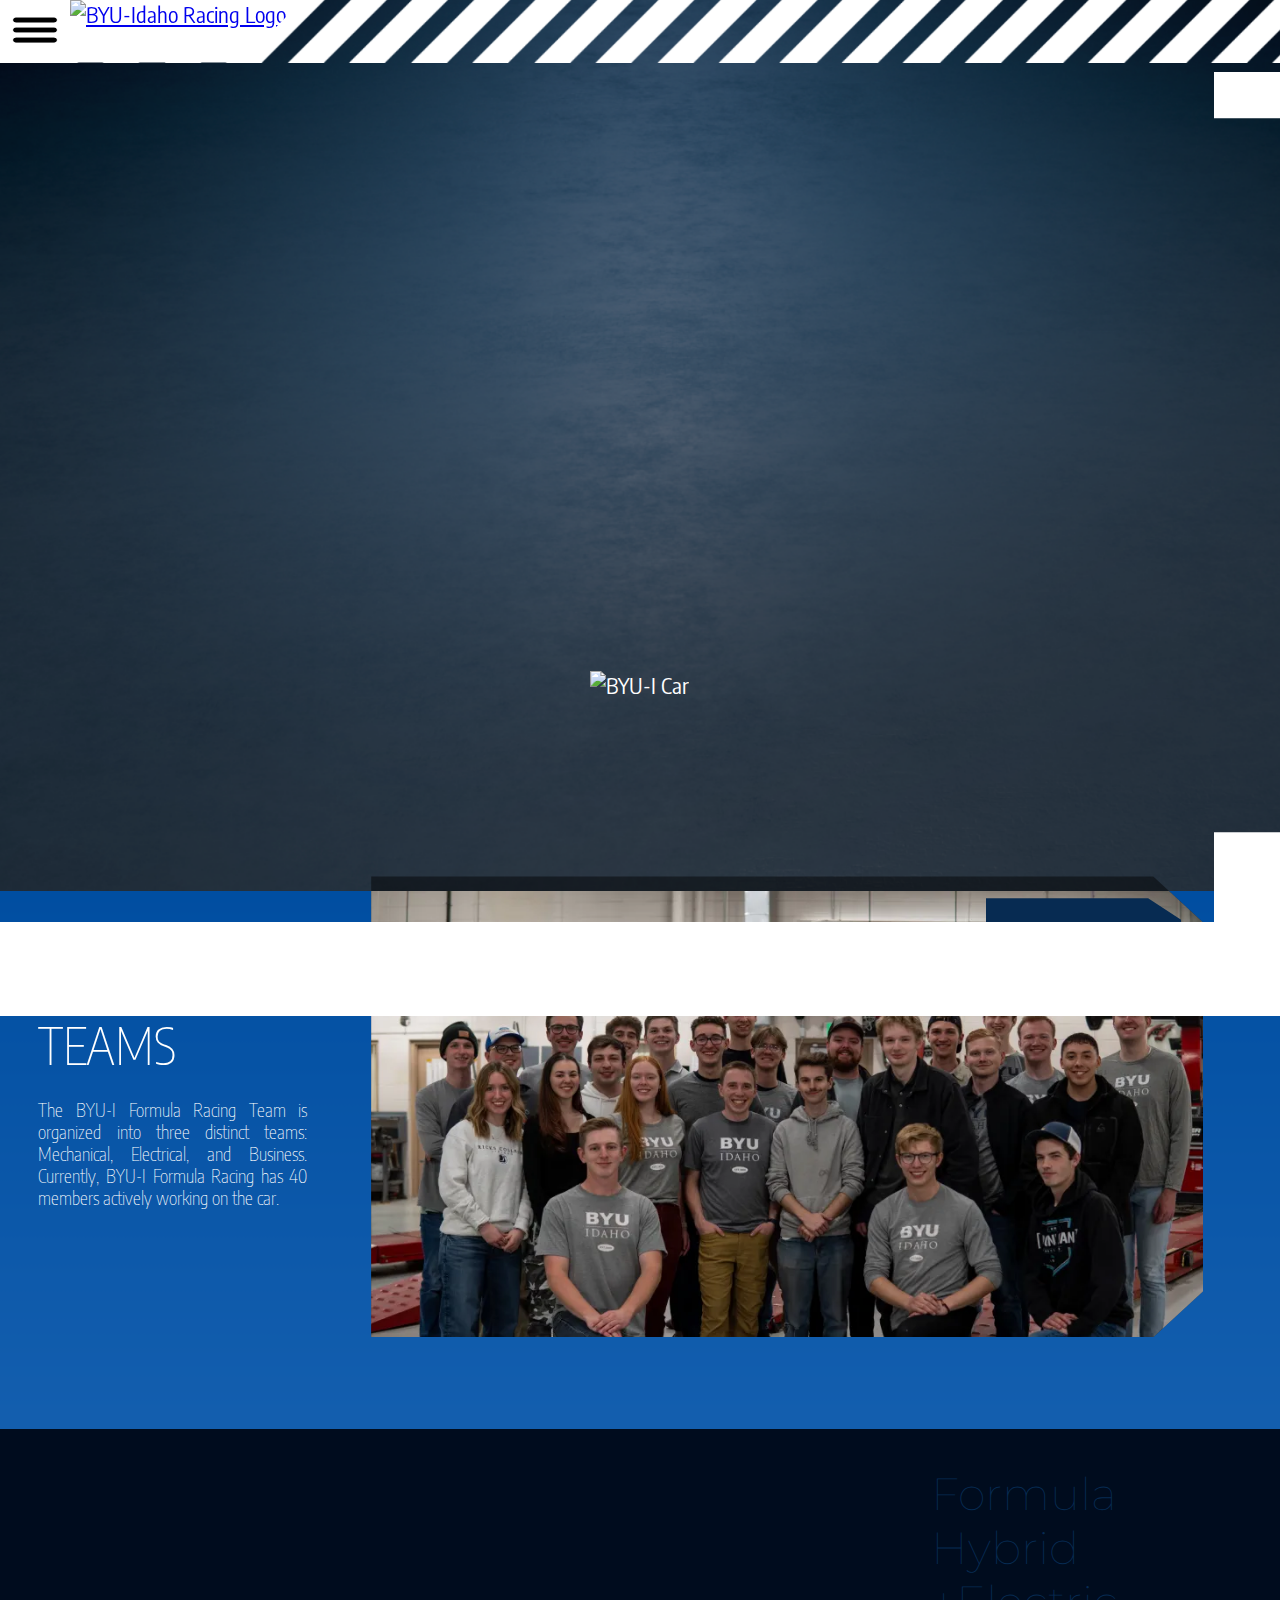
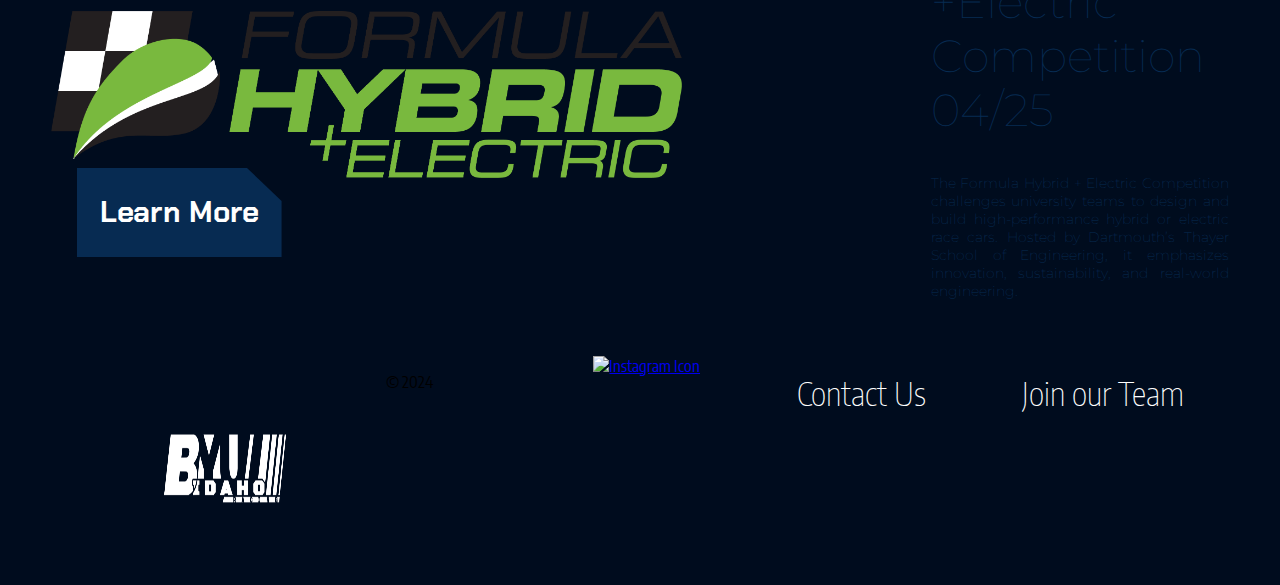
==== commit 71dff8d5: "cards for team page, content for about us. fixed header and footer issues. Got rid of some old CSS" ====
--- a/index.html
+++ b/index.html
@@ -83,13 +83,13 @@
         <div id="hero-box">
             <div id="car-imgContainer">         
                 <section id="CarHover">
-                    <!-- Add in appear when hover w3 feature -->
                     <p class="CarHoverText">     
-                        Check out the groundbreaking Viking-I Chassis design created by students here at BYU-Idaho.
+                        Check out the groundbreaking Viking-I Chassis created by students here at BYU-Idaho!
                     </p>
                     <a class="LearnMoreChassis" href="aboutus.html">LEARN MORE</a>
                 </section>
-            <img id="car-img" src="images/carrender.png" alt="BYU-I Car"></div>   
+                <img id="car-img" src="images/carrender.png" alt="BYU-I Car">
+            </div>   
         </div>
         <section id="Aboutus">
             <h2 class="aboutus_home">
@@ -114,8 +114,7 @@
             <div class="ArrowContainer">
                 <a onclick="plusSlides(1)" class="NextArrow">
                 </a>
-                <a onclick="plusSlides(-1)" class="PrevArrow">
-                    
+                <a onclick="plusSlides(-1)" class="PrevArrow">   
                 </a>
         </div>
             <section class="CarouselTeam">
@@ -123,75 +122,63 @@
                 
                         <div class="MySlides fade">
                             <div class="TeamContainer">
-                            <div class="TeamHeader"><h3>
-                                Pizza Team
-                            </h3>
-                        </div>
-                            <a class="LearnTeam" href="#">
-                                LEARN MORE
-                            </a>
-                            <img src="images/Pizza Team.png" id="PizzaTeam" alt="PizzaTeam">
+                                <div class="TeamHeader">
+                                    <h3>
+                                    </h3>
+                                </div>
+                                <a class="LearnTeam" href="team.html">
+                                    LEARN MORE
+                                </a>
+                                <img src="images/team_photo.webp" class="carouselimg" alt="Team Photo">
                             </div>
                         </div>
     
                         
                         <div class="MySlides fade">
                             <div class="TeamContainer">
-                            <div class="TeamHeader"><h3>
-                                Team 2
-                            </h3>
-                        </div>
-                            <a class="LearnTeam" href="#">
-                                LEARN MORE
-                            </a>
-                            
+                                <!-- <div class="TeamHeader"><h3>
+                                    Team 2
+                                </h3> -->
+                                </div>
+                                <a class="LearnTeam" href="team.html">
+                                    LEARN MORE
+                                </a>
+                                <img src="#" alt="Team 2" class="carouselimg">
                             </div>
                         </div>
     
                         
                         <div class="MySlides fade">
                             <div class="TeamContainer">
-                            <div class="TeamHeader"><h3>
-                                Team 3
-                            </h3>
-                        </div>
-                            <a class="LearnTeam" href="#">
-                                LEARN MORE
-                            </a>
-                            
+                                    <!-- <div class="TeamHeader"><h3>
+                                        Team 3
+                                    </h3> -->
+                                    </div>
+                                <a class="LearnTeam" href="#">
+                                    LEARN MORE
+                                </a>
+                                <img src="#" alt="Team 3" class="carouselimg"> 
                             </div>
                         </div>
     
                     </div>
             </section>
         </div>
-        <!-- <section class="mission">
-            <h1 class="mission_h1">Our Mission</h1>
-            <img class="teamphoto" src="images/teamphoto.jpg" alt="Team Picture ">
-            <p class="mission_msg">Lorem ipsum dolor sit amet, consectetur adipiscing elit, sed do eiusmod tempor incididunt ut labore et dolore magna aliqua. Lorem ipsum dolor sit amet, consectetur adipiscing elit, sed do eiusmod tempor incididunt ut labore et dolore magna aliqua.</p>
-        </section>
-        <section class="newsletter">
-            <h1 class="newsletter_h1">Newsletter</h1>
-            <p class="newsletter_msg">...This section is still in the garage...</p>
-        </section> -->
         <section class="Event">
             <div class="EventHero">
-                <a href="#" class="LearnMoreEvent">
+                <a href="media.html" class="LearnMoreEvent">
                     Learn More
                 </a>
             </div>
             <div class="EventText">
                 <h2>
-                    EVENT
+                    Formula Hybrid +Electric Competition
                     <br>
-                    XX/XX
+                    04/25
                 </h2>
                 <p>
-                    Lorem ipsum dolor sit amet, consectetur adipiscing elit, sed do eiusmod tempor incididunt ut labore et dolore magna 
-                    aliqua. Ut enim ad minim veniam, quis nostrud exercitation ullamco laboris nisi ut aliquip ex ea commodo consequat. 
-                    Duis aute irure dolor in reprehenderit in voluptate velit esse cillum dolore eu fugiat nulla pariatur. Excepteur
-                     sint occaecat cupidatat non proident, sunt in culpa qui officia deserunt mollit anim id est laborum.Lorem ipsum
-                      dolor sit amet, consectetur adipiscing elit, sed do eiusmod tempor incididunt ut labore et dolore magna aliqua.
+                    The Formula Hybrid + Electric Competition challenges university teams to design and build high-performance hybrid or electric race cars. 
+                    Hosted by Dartmouth’s Thayer School of Engineering, it emphasizes innovation, sustainability, and real-world engineering.
                 </p>
             </div>
         </section>        
--- a/styles/styles.css
+++ b/styles/styles.css
@@ -12,118 +12,16 @@
     margin: 0;
     padding: 0;
     font-family: "Encode Sans Condensed", Montserrat;
-    background-color: lightslategray ;
+    background-color: rgb(0, 12, 30) ;
     max-width: 100vw;
 }
 h1, h2, h3, h4{
-    font-family: "Chakra Petch" ;
+    font-family: "Encode Sans Condensed", Montserrat ;
 }
 .HeaderBar{
     clip-path: polygon(0px 0px, 233px 0px, 170.5px 62.5px, 0px 62.5px);
     background-color: rgb(255, 255, 255);
 }
-.LearnMoreChassis{
-    width:13vw;
-    text-align: center;
-    padding-left: 0.8vw;
-    padding-right: 0.8vw;
-    padding-top: 1.5vw;
-    padding-bottom: 1.5vw;
-    margin-left: 3vw;
-    clip-path: polygon(0% 0%, 88% 0%, 126% 100%, 100% 97%, 0% 97%);
-    background-color: white;
-    font-family: Chakra Petch;
-    text-decoration: none;
-    color:#072b52;
-    z-index: 2;
-    font-weight: 1000;
-    font-size: 2vw;
-    position: relative;
-    margin-top: 10vh;
-    display: block;
-}
-.ChassisHeader{
-    font-family: Montserrat;
-    font-weight: 100;
-    margin-left: 3vw;
-}
-header{
-    position: fixed;
-    background-image: url(BannerBackground.png);
-    width: 100%;
-    height: 62.5px;
-    background-size: auto 101%;
-
-    background-position: bottom 0px right -62.5px;
-    top: 0px;
-    z-index: 10;
-    background-color: rgba(7, 43, 82, 0);
-
-    animation: colorIn 1s forwards;
-
-    display: grid;
-    grid-template-columns: 70px 233px auto;
-}
-
-#CarHover{
-    width: 0vw;
-    height: 50vh;
-    background-color:#1480f5;
-    margin-top: 13vh;
-    margin-left: 2vw;
-    transition: 1s ease;
-    overflow: hidden;
-    box-shadow: 10px 0px 30px #000000;
-    font-family: Montserrat;
-    font-weight: 100;
-    text-align: justify;
-    text-justify: inter-word;
-    box-sizing: border-box;
-}
-.CarHoverText{
-    margin-left: 3vw;
-    width: 25vw;
-}
-
-#car-imgContainer:hover #CarHover{
-    width: 45vw;
-}
-
-
-@keyframes headershadow{
-    5%{
-    box-shadow: 0px 5px 98px black;
-    height: 40px
-    }
-    100%{
-    box-shadow: 0px 5px 98px black;
-    height: 40px 
-    }
-}
-
-.headerbottom-scrolled {
-    transform: translateY(-20px); /* Moves the header up slightly */
-}
-@keyframes colorIn{
-    100%{background-color: #072b52;
-    }
-}
-.logo{
-    grid-column: 2/3;
-    width: 150px; 
-    margin-top: -10px;
-}
-span{
-    grid-column: 1/2;
-    margin-top: 10px;
-}
-.menuicon{
-    background-color: white;
-    margin-top: 0px;
-    padding: 9.5px;
-    height: 62.5px;
-    box-sizing: border-box;
-}
 
 /* SIDEBAR NAVIGATION WITH OPACITY */
 
@@ -131,7 +29,6 @@
     width: 50px;
     height: 40px;
 }
-
 .sidenav {
     height: 100%; /* 100% Full-height */
     width: 0; /* 0 width - change this with JavaScript */
@@ -197,36 +94,124 @@
 color: rgba(7, 43, 82, 1);
 position: absolute;
 }
-
 .closebtn:hover{
 font-weight: 1000;
 }
-  
-/* The navigation menu links */
-/* .sidenav a {
-    padding: 8px 8px 8px 32px;
+/* .ChassisHeader{
+    font-family: Montserrat;
+    font-weight: 100;
+    margin-left: 3vw;
+} */
+header{
+    position: fixed;
+    background-image: url(BannerBackground.png);
+    width: 100%;
+    height: 62.5px;
+    background-size: auto 101%;
+    background-position: bottom 0px right -62.5px;
+    top: 0px;
+    z-index: 10;
+    background-color: rgba(7, 43, 82, 0);
+    animation: colorIn 1s forwards;
+    display: grid;
+    grid-template-columns: 70px 233px auto;
+}
+.LearnMoreChassis{
+    width:13vw;
+    text-align: center;
+    padding-left: 0.8vw;
+    padding-right: 0.8vw;
+    padding-top: 1.5vw;
+    padding-bottom: 1.5vw;
+    margin-left: 3vw;
+    clip-path: polygon(0% 0%, 88% 0%, 126% 100%, 100% 97%, 0% 97%);
+    background-color: white;
+    font-family: Chakra Petch;
     text-decoration: none;
-    font-size: 25px;
-    color: #818181;
+    color:#072b52;
+    z-index: 2;
+    font-weight: 1000;
+    font-size: 2vw;
+    position: relative;
+    margin-top: 10vh;
     display: block;
-    transition: 0.3s;
-} */
-  
-  /* When you mouse over the navigation links, change their color */
-/* .sidenav a:hover {
-    color: #f1f1f1;
-} */
-  
-  /* Position and style the close button (top right corner) */
-/* .sidenav .closebtn {
-    position: absolute;
-    top: 0;
-    right: 25px;
-    font-size: 36px;
-    margin-left: 50px;
-} */
+}
+#CarHover{
+    width: 0vw;
+    height: 50vh;
+    background-color:#1480f5;
+    margin-top: 13vh;
+    margin-left: 2vw;
+    transition: 1s ease;
+    overflow: hidden;
+    box-shadow: 10px 0px 30px #000000;
+    font-family: Montserrat;
+    font-weight: 100;
+    text-align: justify;
+    text-justify: inter-word;
+    box-sizing: border-box;
+}
+.CarHoverText{
+    margin-left: 3vw;
+    width: 25vw;
+}
+
+#car-imgContainer:hover #CarHover{
+    width: 45vw;
+}
+
+
+@keyframes headershadow{
+    5%{
+    box-shadow: 0px 5px 98px black;
+    height: 40px
+    }
+    100%{
+    box-shadow: 0px 5px 98px black;
+    height: 40px 
+    }
+}
+
+/* .headerbottom-scrolled {
+    transform: translateY(-20px); /* Moves the header up slightly */
+@keyframes colorIn{
+    100%{background-color: #072b52;
+    }
+}
+.logo{
+    grid-column: 2/3;
+    width: 150px; 
+    margin-top: -10px;
+}
+span{
+    grid-column: 1/2;
+    margin-top: 10px;
+}
+.menuicon{
+    background-color: white;
+    margin-top: 0px;
+    padding: 9.5px;
+    height: 62.5px;
+    box-sizing: border-box;
+}
+.Aboutus{
+    margin-right: 4vw;
+}
+#Aboutus{
+    width: 28vw;
+    margin-left: 4vw;
+    animation: FadeIn 2.5s forwards;
+    animation-delay: 1s;
+    opacity: 0%;
+    position: relative;
+    text-align: justify;
+    text-justify: inter-word;
+    font-family: "Encode Sans Condensed", Montserrat;
+    font-weight: 100;
+    margin-top: -7vh;
+}
+  
 /* ANIMATION FOR HERO IMG */
-
 #CarAnim{
     background-color: rgb(255, 255, 255);
     top: 8vh;
@@ -369,7 +354,7 @@
     }
 }
 .aboutus_home{
-    grid-column: 1/2 ;
+    grid-column: 1/2;
     margin-top: 200px;
     text-align: justify;
     text-justify: inter-word;
@@ -379,125 +364,19 @@
 .home_display{
     background-image: linear-gradient(#072b52, white);
 }
-/* .mission{
-    margin-top: -27px;
-    background-color: #049fff;
-    grid-row: 1/2;
-} */
-/* .mission_h1{
-    grid-row: 1/2;
-}
-.mission_msg{
-    grid-row: 2/3;
-} */
-.mission_h1, .mission_msg{
-    color: black;
-    /* grid-column: 1/2; */
-}
-.teamphoto{
-    /* grid-row: 1/3; */
-    float: right;
-    height: 40vh;
-    width: auto;
-    margin-left: auto;
-    /* margin-right: auto; */
-}
-.newsletter{
-    /* grid-row: 2/3; */
-    display: grid;
-    grid-template-columns: repeat(3, 1fr);
-}
-.newsletter_h1{
-    color: black;
-    grid-column: 2/3;
-    text-align: center;
-}
-.newsletter_msg{
-    color: black;
-    grid-column: 2/3;
-    grid-row: 2/3;
-    text-align: center;
-}
-footer{
-    margin-top: -10px;
-    padding-top: 0px;
-    background-image: linear-gradient(white, #072b52);
-    height: 30vh;
-    display: flex;
-    flex-direction: row;
-    justify-content: space-evenly;
-}
-/* footer p{
-    padding: 10px;
-}
-.socials{
-    width: 100px;
-    height: 100px;  
-} */
-.FooterTop{
-    grid-column: 1/6;
-    grid-row: 1;
-    width: 100%;
-    background-image: url(BannerBackground.png);
-    background-size: auto 101%;
-
-    background-position: bottom 0px right 50px;
-}
-
-.FooterItem{
-    grid-row: 3;
-    font-size: 33px;
-    text-decoration: none;
-    margin-top: -5px;
-    text-align: center;
-    font-family: Montserrat;
-    font-weight: 100;
-    text-decoration: none;
-    color: white;
-    transition: 0.5s;
-}
-
-.FooterItem:hover{
-    transform: scale(1.1,1.1);
-}
-
-.footer_logo{
-    grid-row: 3;
-    grid-column: 1;
-    height: 100%;
-    width: 130px;
-    background-size: 100% 100%;
-    background-position: center;
-    background-repeat: no-repeat;
-    margin-left: 5vw;
-}
-.socials{
-    grid-row: 3;
-    grid-column: 5;
-    height: 100%;
-    width: 105px;
-    background-image: url(SocialIcons.png);
-    background-size: 100% 100%;
-    background-position: center;
-    background-repeat: no-repeat;
-    text-align: center;
-    margin-left: 5vw;
-}
-
 .TeamHolder{
-    background-color:#1480f5;
+    background-color:#0051a8ec;
     width: 100vw;
     height: 42vw;
     margin-top: -3vh;
     display: grid;
     grid-template-columns: 1fr 3fr;
-    border-bottom: 1vw solid #1480f5;
-    
+    /* border-bottom: 1vw solid #1480f5; */
 }
 .TeamText{
     height: 100%;
     grid-column: 1;
-    font-family: Montserrat;
+    font-family: "Encode Sans Condensed", Montserrat;
     font-weight: 100;
     padding-right: 1vw;
     padding-top: 1.1vw;
@@ -513,7 +392,7 @@
 }
 
 .TeamText h2{
-    font-family: Montserrat;
+    font-family: "Encode Sans Condensed", Montserrat;
     font-weight: 100;
     text-align: justify;
     text-justify: inter-word;
@@ -591,29 +470,6 @@
     
 }
 
-
-.NextArrow{
-    grid-row: 1;
-    grid-column: 3;
-    background-image: url(NextArrow.png);
-    background-size: 100% 100%;
-    background-position: center;
-    background-repeat: no-repeat;
-    transition: 0.5s ease;
-    cursor: pointer;
-}
-
-.PrevArrow{
-    grid-row: 1;
-    grid-column: 1;
-    background-image: url(PrevArrow.png);
-    background-size: 100% 100%;
-    background-position: center;
-    background-repeat: no-repeat;
-    transition: 0.5s ease;
-    cursor: pointer;
-}
-
 .ArrowContainer{
     margin-top: 19vw;
     height: 7vw;
@@ -628,25 +484,25 @@
     transform: scale(1.1,1.1);
 }
 
-.mySlides {display: none;
+.mySlides {
+    display: none;
 }
 
 .fade {
     animation-name: fade;
     animation-duration: 1.5s;
-  }
-  
-  @keyframes fade {
+}
+  
+ @keyframes fade {
     from {opacity: .4} 
     to {opacity: 1}
-  }
-
-  #PizzaTeam{
+}
+
+.carouselimg{
     margin-left: -12%;
-    margin-top: -31%;
+    margin-top: -12%;
     width: 152%;
-
-  }
+}
 
 .Event{
     padding: 4vw;
@@ -656,7 +512,6 @@
     height: 42vw;
     box-sizing: border-box;
 }
-
 
 .EventText{
     color:rgba(7, 43, 82, 1);
@@ -673,22 +528,19 @@
 .EventText h2{
     font-family: Montserrat;
     font-weight: 100;
-    font-size: 5vw;
-    margin-top: -2vw;
-}
-
-.EventText p{
-    margin-top: -2vw;
+    font-size: 3.5vw;
+    margin-top: -1vw;
 }
 
 .EventHero{
     grid-column: 1;
     margin-top: -0.5vw;
     clip-path: polygon(0% 12%, 7% 0%, 100% 0%, 100% 100%, 7% 100%, 0% 88%);
-    background-image: url(RacePic.png);
-    background-size: 110%;
-    background-position: center;
+    background-image: url(formulah+e_logo.png);
+    background-size: 75%;
+    background-position: left;
     background-repeat: no-repeat;
+    
 }
 
 .LearnMoreEvent{
@@ -715,49 +567,98 @@
     background-color: white;
     color:#072b52;
 }
+footer{
+    margin-top: -10px;
+    padding-top: 0px;
+    height: 25vh;
+    display: flex;
+    flex-direction: row;
+    justify-content: space-evenly;
+}
+
+.FooterItem{
+    grid-row: 3;
+    font-size: 33px;
+    text-decoration: none;
+    margin-top: -5px;
+    text-align: center;
+    font-family: "Encode Sans Condensed", Montserrat;
+    font-weight: 100;
+    color: white;
+    transition: 0.5s;
+}
+
+/* .FooterItem:hover{
+    transform: scale(1.1,1.1);
+} */
+
+.footer_logo{
+    grid-row: 3;
+    grid-column: 1;
+    height: 100%;
+    width: 130px;
+    background-size: 100% 100%;
+    background-position: center;
+    background-repeat: no-repeat;
+    margin-left: 5vw;
+}
+.socials{
+    grid-row: 3;
+    grid-column: 5;
+    height: 65%;
+    width: 100px;;
+    background-size: 100% 100%;
+    background-position: center;
+    background-repeat: no-repeat;
+    text-align: center;
+    margin-left: 5vw;
+}
 
 
 
 
 /* Team Page */
 /* Three columns side by side */
+.bodyHolder{
+    margin-top: 70px;
+}
 .column {
-    float: right;
+    float: left;
     width: 30.3%;
     margin-bottom: 16px;
     padding: 0 8px;
-  }
-  
-  /* Display the columns below each other instead of side by side on small screens */
-  @media screen and (max-width: 650px) {
+}
+  
+/* Display the columns below each other instead of side by side on small screens */
+@media screen and (max-width: 650px) {
     .column {
-      width: 100%;
-      display: block;
-    }
-  }
-  
-  /* Add some shadows to create a card effect */
-  .card {
+        width: 100%;
+        display: block;
+    }
+}
+  
+/* Add some shadows to create a card effect */
+.card {
     box-shadow: 0 4px 8px 0 rgba(0, 0, 0, 0.2);
-  }
+}
   
   /* Some left and right padding inside the container */
-  .container {
+.container {
     padding: 0 16px;
-  }
+}
   
   /* Clear floats */
-  .container::after, .row::after {
+.container::after, .row::after {
     content: "";
     clear: both;
     display: table;
-  }
-  
-  .title {
-    color: grey;
-  }
-  
-  .button {
+}
+  
+.title {
+    color: white;
+}
+  
+.button {
     border: none;
     outline: 0;
     display: inline-block;
@@ -767,8 +668,18 @@
     text-align: center;
     cursor: pointer;
     width: 100%;
-  }
-  
-  .button:hover {
+}
+.team_photo{
+    height: 350px;
+    width: 600px;
+    float: right;
+} 
+.button:hover {
     background-color: #555;
-  }+}
+
+/* ABOUT US PAGE */
+.sponsor_logo{
+    width: 250px;
+    height: 150px; 
+}
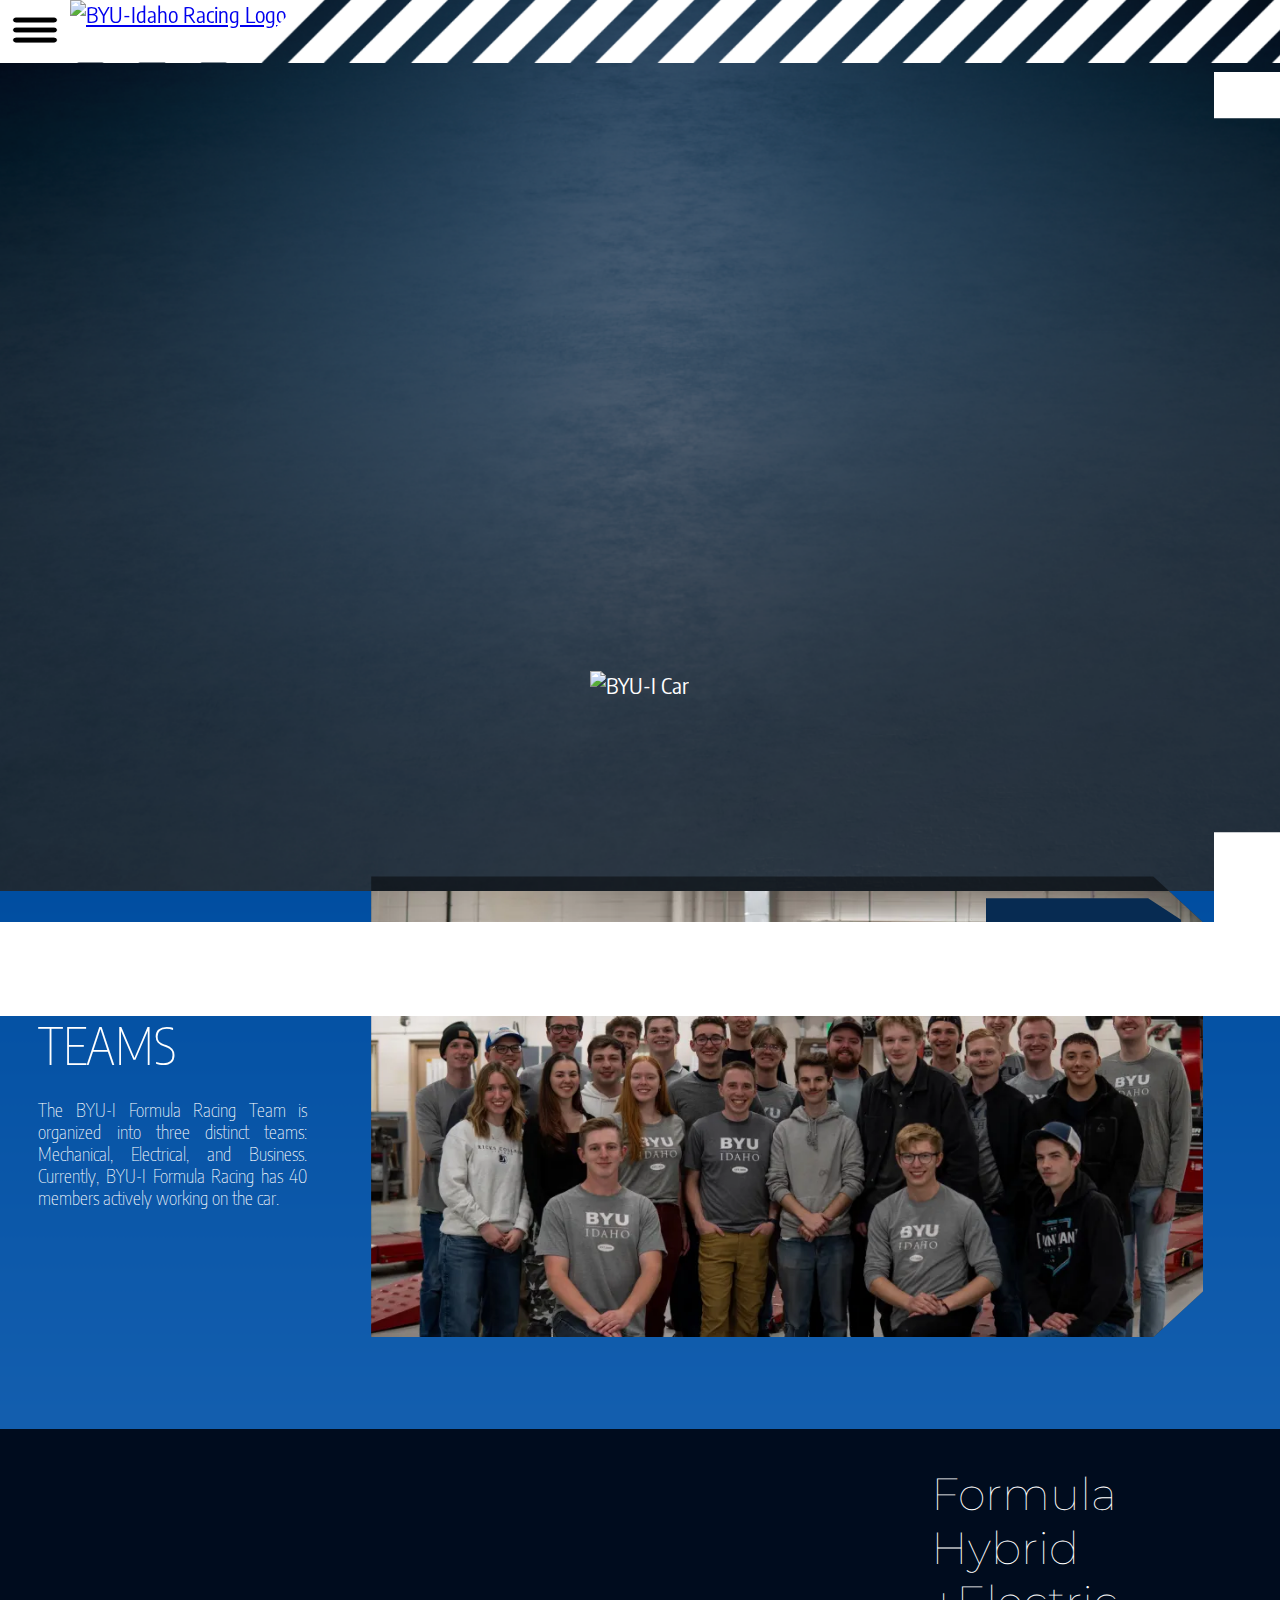
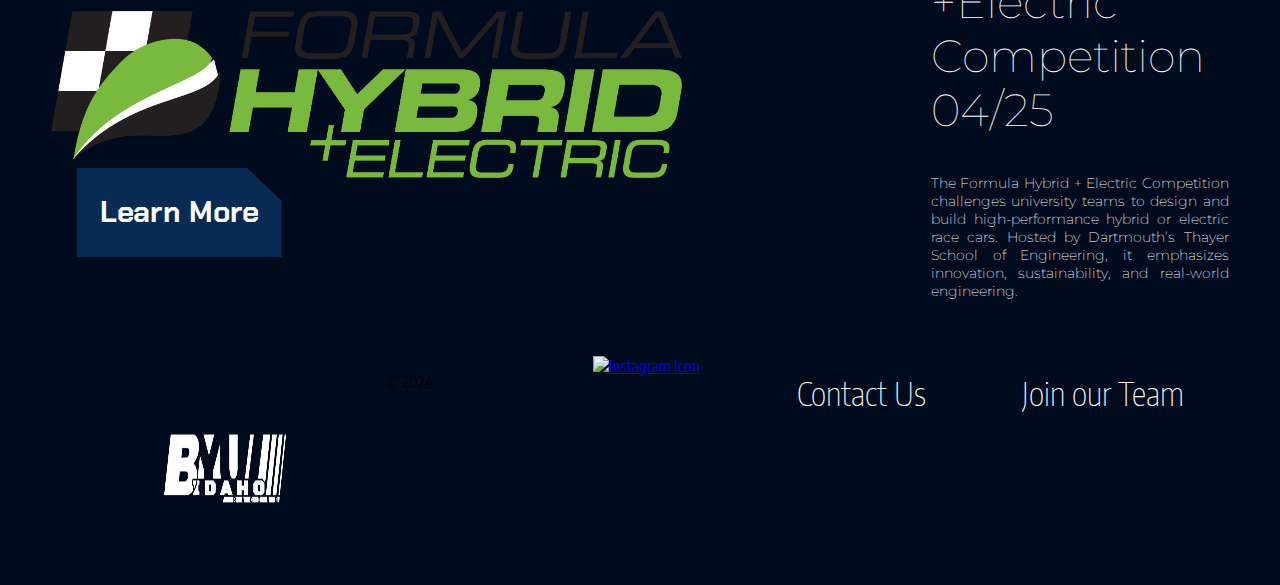
==== commit e122dd75: "Updated styles for 3/4 childpages, and fixed all HTML errors except one." ====
--- a/index.html
+++ b/index.html
@@ -64,7 +64,7 @@
                 for (i = 0; i < dots.length; i++) {
                     dots[i].className = dots[i].className.replace(" active", "");
                 }
-                slides[slideIndex-1].style.display = "block";  
+                slides[slideIndex-1].style.display = " block";  
                 dots[slideIndex-1].className += " active";
             }
         </script>
@@ -114,7 +114,7 @@
             <div class="ArrowContainer">
                 <a onclick="plusSlides(1)" class="NextArrow">
                 </a>
-                <a onclick="plusSlides(-1)" class="PrevArrow">   
+                <a onclick="plusSlides(-1)" class="PrevArrow"> 
                 </a>
         </div>
             <section class="CarouselTeam">
--- a/styles/styles.css
+++ b/styles/styles.css
@@ -419,7 +419,6 @@
 }
 
 .TeamHeader{
-    background-image: url(Carouselheader.png);
     background-size: 100% 100%;
     background-position: center;
     background-repeat: no-repeat;
@@ -514,7 +513,7 @@
 }
 
 .EventText{
-    color:rgba(7, 43, 82, 1);
+    color:rgb(255, 255, 255);
     font-family: Montserrat;
     font-weight: 200;
     grid-column: 2;
@@ -620,13 +619,32 @@
 /* Team Page */
 /* Three columns side by side */
 .bodyHolder{
-    margin-top: 70px;
+    margin-top: 10vh;
+    margin-bottom: 15vh;
+    display: grid;
+    grid-template-rows: repeat(2, 1fr);
+}
+.teamtext{
+    grid-row: 1;
+    display: grid;
+    grid-template-columns: 1fr 2fr;
+}
+.teamtext p{
+    margin-top: -400px;
+    grid-column: 1/2;
+}
+.teamtext h2{
+    grid-column: 1/2;
+}
+.row{
+    margin-top: -10vh;
+    grid-row: 2;
 }
 .column {
     float: left;
-    width: 30.3%;
+    width: 23.5%;
     margin-bottom: 16px;
-    padding: 0 8px;
+    padding: 0px 8px;
 }
   
 /* Display the columns below each other instead of side by side on small screens */
@@ -639,7 +657,7 @@
   
 /* Add some shadows to create a card effect */
 .card {
-    box-shadow: 0 4px 8px 0 rgba(0, 0, 0, 0.2);
+    box-shadow: 0 4px 8px 0 rgba(172, 172, 172, 0.2);
 }
   
   /* Some left and right padding inside the container */
@@ -658,7 +676,7 @@
     color: white;
 }
   
-.button {
+/* .button {
     border: none;
     outline: 0;
     display: inline-block;
@@ -668,14 +686,38 @@
     text-align: center;
     cursor: pointer;
     width: 100%;
-}
+} */
+/* #team_hero{
+    display: grid;
+    grid-template-columns: 1fr 2fr;
+    margin-top: 10vh;
+} 
+#team_herobox{
+    grid-column: 1/3;
+    grid-row: 1/3;
+    display: grid;
+}
+.team_heroimg{
+    width: 100%;
+    grid-column: 1/3;
+    position: fixed;
+    z-index: -100;
+}
+#team_heromsg{
+    grid-column: 1/2;
+    grid-row: 2/3;
+    text-align: left;
+
+} */
+/* .button:hover {
+    background-color: #555;
+} */
 .team_photo{
+    width: 600px;
     height: 350px;
-    width: 600px;
     float: right;
-} 
-.button:hover {
-    background-color: #555;
+    padding: 15px;
+    grid-column: 2/4;
 }
 
 /* ABOUT US PAGE */
@@ -683,3 +725,9 @@
     width: 250px;
     height: 150px; 
 }
+
+
+/* MEDIA AND EVENTS */
+.media_body{
+    margin-top: 20vh;
+}
